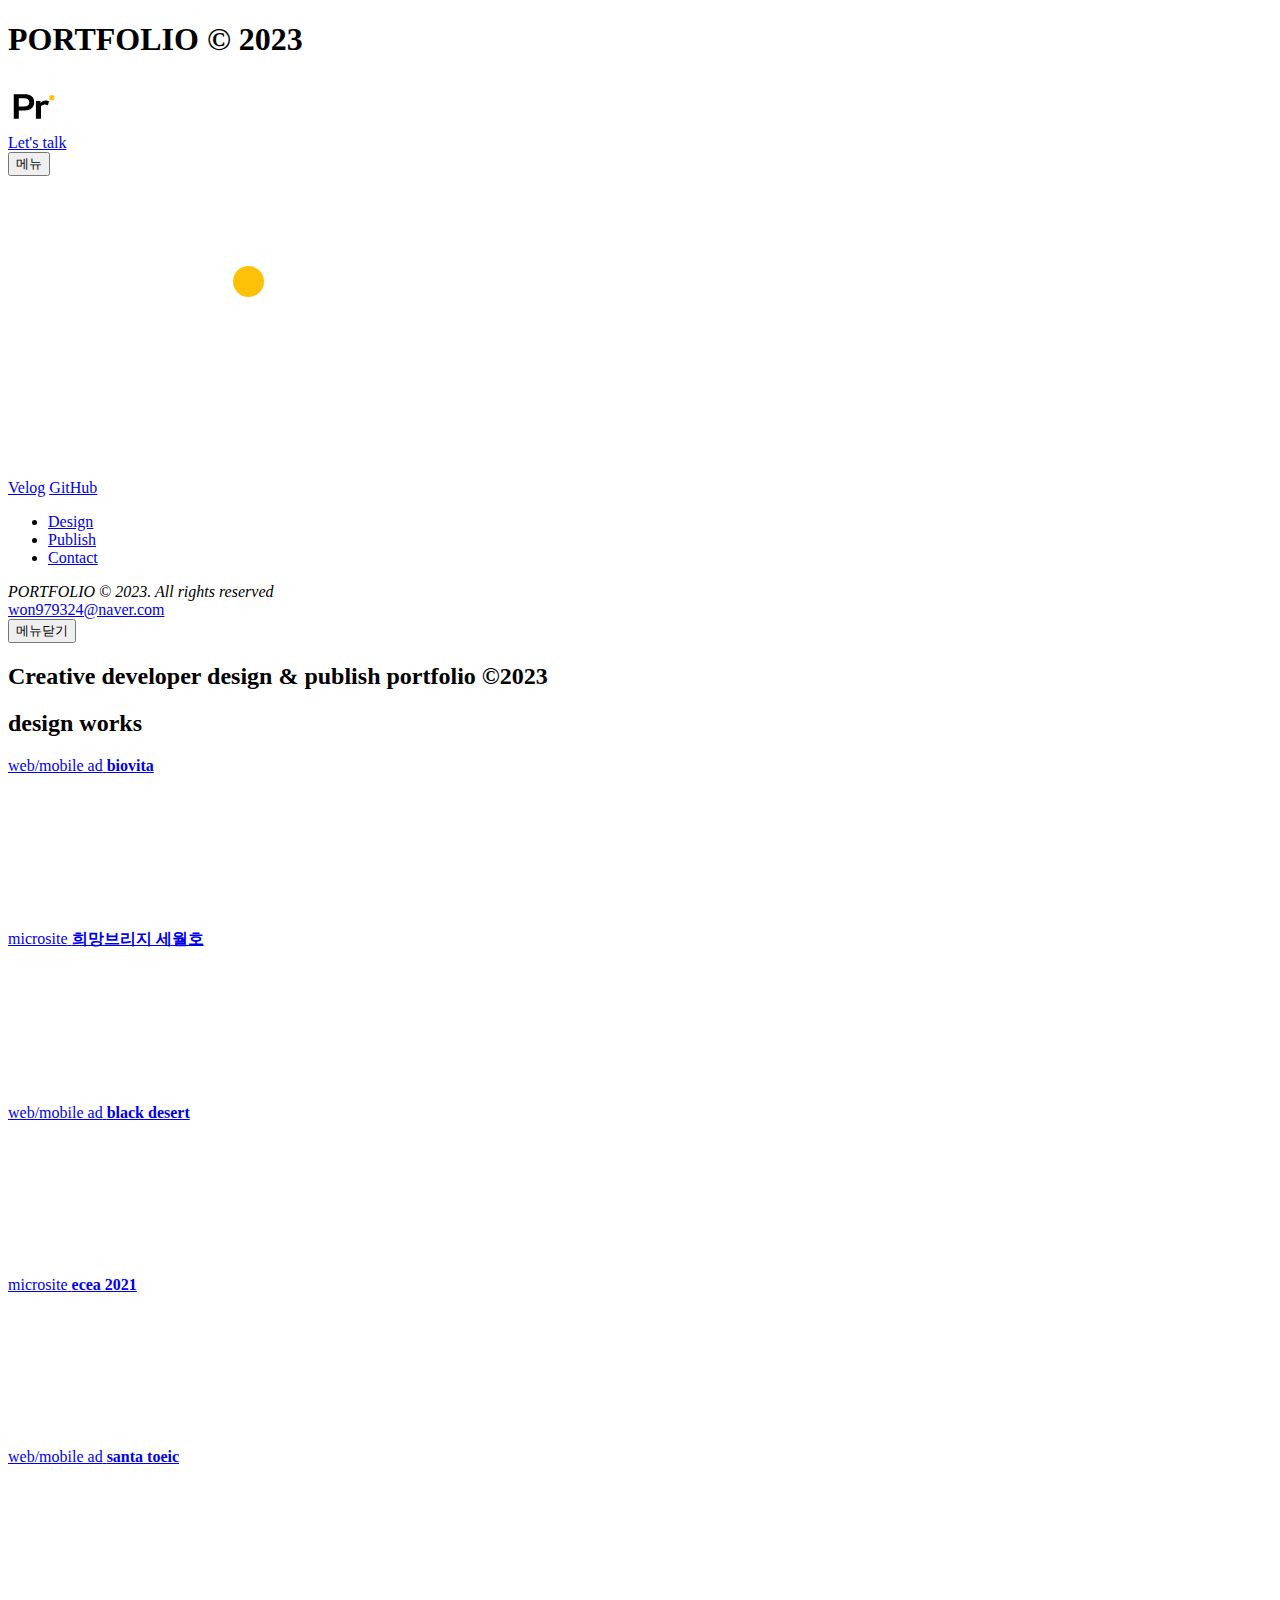
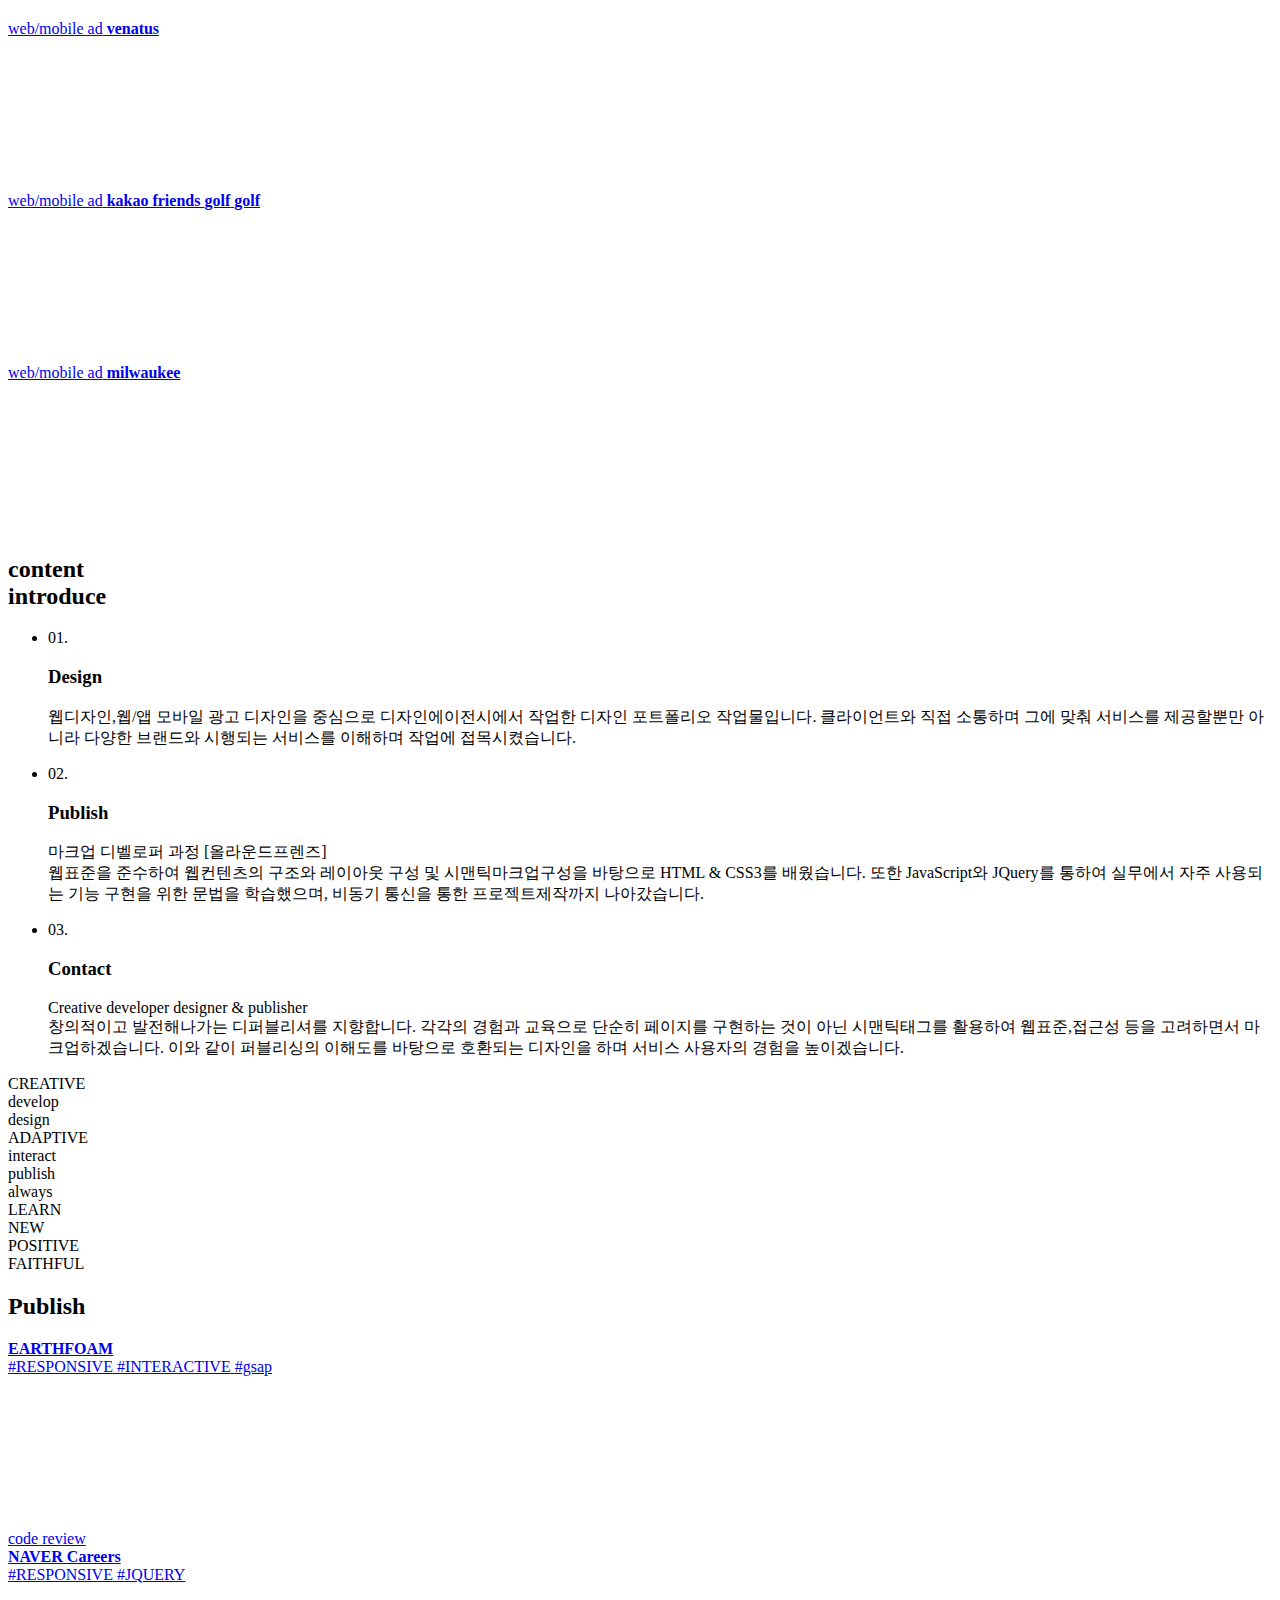
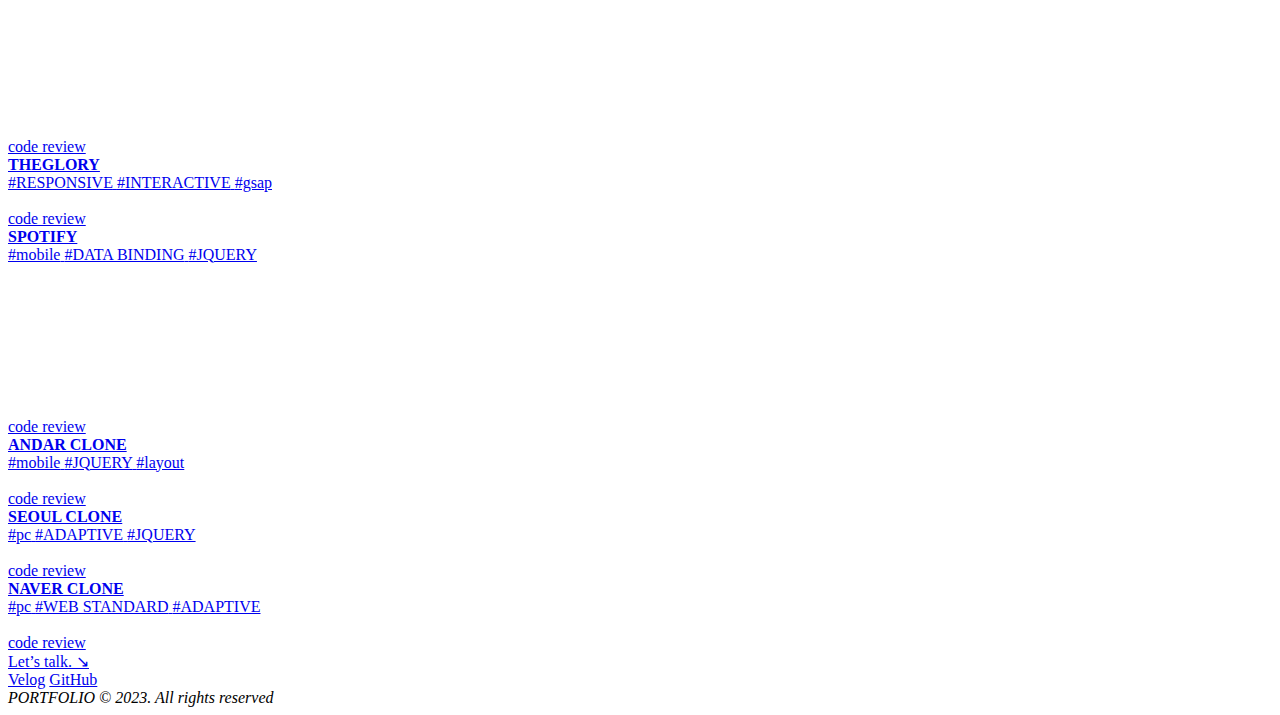
==== index.html @ 527df7a6 "modify" ====
<!DOCTYPE html>
<html lang="en">
<head>
    <meta charset="UTF-8">
    <meta http-equiv="X-UA-Compatible" content="IE=edge">
    <meta name="viewport" content="width=device-width, initial-scale=1.0">
    <title>PORTFOLIO ©2023</title>
    <link rel="stylesheet" href="./assets/css/style.css">
</head>
<body>


    <!-- cursor -->
    <div id="cursor" class="cursor">
        <div class="label"></div>
        <div class="bg"></div>
    </div>
    <!-- //cursor -->

    <!-- header -->
    <header class="header">      
        <div class="group-header">
            <div class="inner">
                <h1 class="title">PORTFOLIO © 2023</h1>
                <a href="./index.html" class="logo">
                    <svg width="50" height="50" viewBox="0 0 256 299" fill="none" xmlns="http://www.w3.org/2000/svg">
                    <path d="M13 85V232H43V182H77C113.4 182 135.4 166.2 135.4 133.4C135.4 100.6 113.4 85 77 85H13ZM73.4 109C94.8 109 105.4 115.4 105.4 133.4C105.4 151.4 94.8 158 73.4 158H43V109H73.4ZM224.03 128C217.63 124.2 205.23 122.2 195.83 123.4C186.83 124.6 177.23 130 172.63 138.8V126H145.43V232H175.83V156.8C179.23 152 185.83 148.6 191.83 147.6C201.43 146 210.03 147.8 217.23 150.8L224.03 128Z" fill="black"/>
                    <circle cx="240.5" cy="105.5" r="15.5" fill="#FFC107"/>
                    </svg>
                </a>
                <div class="wrap">
                    <a href="mailto:won979324@naver.com" class="btn contact">
                        <span>Let's talk</span>
                        <div class="btn-bg"></div>
                    </a>
                    <button type="button" class="btn-menu hover">
                        <span class="blind">메뉴</span>
                        <i class="line"></i>
                        <i class="line"></i>
                    </button>
                </div>
            </div>
        </div>

        <div class="group-menu">
            <div class="menu-content">
                <div class="info">
                    <a href="./index.html" class="menu-logo">
                        <svg width="256" height="299" viewBox="0 0 256 299" fill="none" xmlns="http://www.w3.org/2000/svg">
                        <path d="M13 85V232H43V182H77C113.4 182 135.4 166.2 135.4 133.4C135.4 100.6 113.4 85 77 85H13ZM73.4 109C94.8 109 105.4 115.4 105.4 133.4C105.4 151.4 94.8 158 73.4 158H43V109H73.4ZM224.03 128C217.63 124.2 205.23 122.2 195.83 123.4C186.83 124.6 177.23 130 172.63 138.8V126H145.43V232H175.83V156.8C179.23 152 185.83 148.6 191.83 147.6C201.43 146 210.03 147.8 217.23 150.8L224.03 128Z" fill="#fff"/>
                        <circle cx="240.5" cy="105.5" r="15.5" fill="#FFC107"/>
                        </svg>
                    </a>
                    <div class="sns-list">
                        <a href="https://velog.io/@hjwon2016?tag=portfolio" target="_blank" class="link-sns">Velog</a>
                        <a href="https://github.com/portfolioPr?tab=repositories" target="_blank" class="link-sns">GitHub</a>
                    </div>
                </div>
                <nav class="gnb">
                    <ul class="gnb-list">
                        <li class="gnb-item"><a href="#design" class="txt-oh">Design</a></li>
                        <li class="gnb-item"><a href="#publish" class="txt-oh">Publish</a></li>
                        <li class="gnb-item"><a href="#contact" class="txt-oh">Contact</a></li>
                    </ul>
                </nav>
            </div>
            <div class="menu-footer">
                <address class="policy">PORTFOLIO © 2023. All rights reserved</address>
                <a href="mailto:won979324@naver.com" class="link-mail">won979324@naver.com</a>
            </div>
            <button type="button" class="btn-menu">
                <span class="blind">메뉴닫기</span>
                <i class="line"></i>
                <i class="line"></i>
            </button>
            <div class="menu-bg"></div>
        </div>
    </header>
    <!-- //header -->

    <!-- main-content -->
    <main class="container">
        <section class="section visual" data-theme="black">
            <div class="inner">
                <h2 class="headline">
                    <span class="txt-oh">Creative developer</span>
                    <span class="txt-oh">design & publish</span>
                    <span class="txt-oh">portfolio ©2023</span>
                </h2>
            </div>
        </section>

        
        <section id="design" class="section design" data-cursor="">
            <h2 class="blind">design works</h2>
            <div class="group-content">
                <div class="content-list">
                    <div class="content-item">
                        <a href="./assets/project/biovita.html" class="link-cotent">
                            <div class="txt-box">
                                <div class="wrap">
                                    <span class="sort txt-oh">
                                        <span class="txt">web/mobile ad</span>
                                    </span>
                                    <strong class="subject txt-oh">
                                        <span class="txt hover-line">biovita</span>
                                    </strong>
                                </div>
                            </div>
                        </a>
                        <div class="img-area">
                            <div class="img-box">
                                <video loop="1" muted="1" playsinline="1" autoplay="1" src="./assets/images/biovita.mp4" class="video"></video>
                            </div>
                        </div>
                    </div>

                    <div class="content-item hope">
                        <a href="./assets/project/hopebridge.html" class="link-cotent">
                            <div class="txt-box">
                                <div class="wrap">
                                    <span class="sort txt-oh">
                                        <span class="txt">microsite</span>
                                    </span>
                                    <strong class="subject txt-oh">
                                        <span class="txt hover-line">희망브리지 세월호</span>
                                    </strong>
                                </div>
                            </div>
                        </a>
                        <div class="img-area">
                            <div class="img-box p-left">
                                <video loop="1" muted="1" playsinline="1" autoplay="1" src="./assets/images/hope.mp4" class="video"></video>
                            </div>
                        </div>      
                    </div>

                    <div class="content-item">
                        <a href="./assets/project/blackdesert.html" class="link-cotent">
                            <div class="txt-box">
                                <div class="wrap">
                                    <span class="sort txt-oh">
                                        <span class="txt">web/mobile ad</span>
                                    </span>
                                    <strong class="subject txt-oh">
                                        <span class="txt hover-line">black desert</span>
                                    </strong>
                                </div>
                            </div>
                        </a>
                        <div class="img-area">
                            <div class="img-box">
                                <video loop="1" muted="1" playsinline="1" autoplay="1" src="./assets/images/black.mp4" class="video"></video>
                            </div>
                        </div>
                    </div>

                    <div class="content-item">
                        <a href="./assets/project/ecea.html" class="link-cotent">
                            <div class="txt-box">
                                <div class="wrap">
                                    <span class="sort txt-oh">
                                        <span class="txt">microsite</span>
                                    </span>
                                    <strong class="subject txt-oh">
                                        <span class="txt hover-line">ecea 2021</span>
                                    </strong>
                                </div>
                            </div>
                        </a>
                        <div class="img-area">
                            <div class="img-box p-left">
                                <video loop="1" muted="1" playsinline="1" autoplay="1" src="./assets/images/ecea.mp4" class="video"></video>
                            </div>
                        </div>
                    </div>

                    <div class="content-item">
                        <a href="./assets/project/santatoeic.html" class="link-cotent">
                            <div class="txt-box">
                                <div class="wrap">
                                    <span class="sort txt-oh">
                                        <span class="txt">web/mobile ad</span>
                                    </span>
                                    <strong class="subject txt-oh">
                                        <span class="txt hover-line">santa toeic</span>
                                    </strong>
                                </div>
                            </div>
                        </a>
                        <div class="img-area">
                            <div class="img-box">
                                <video loop="1" muted="1" playsinline="1" autoplay="1" src="./assets/images/santa.mp4" class="video"></video>
                            </div>
                        </div>   
                    </div>

                    <div class="content-item">
                        <a href="./assets/project/venatus.html" class="link-cotent">
                            <div class="txt-box">
                                <div class="wrap">
                                    <span class="sort txt-oh">
                                        <span class="txt">web/mobile ad</span>
                                    </span>
                                    <strong class="subject txt-oh">
                                        <span class="txt hover-line">venatus</span>
                                    </strong>
                                </div>
                            </div>
                        </a>
                        <div class="img-area">
                            <div class="img-box">
                                <video loop="1" muted="1" playsinline="1" autoplay="1" src="./assets/images/venatus.mp4" class="video"></video>
                            </div>
                        </div>
                    </div>

                    <div class="content-item">
                        <a href="./assets/project/kakaogolf.html" class="link-cotent">
                            <div class="txt-box">
                                <div class="wrap">
                                    <span class="sort txt-oh">
                                        <span class="txt">web/mobile ad</span>
                                    </span>
                                    <strong class="subject txt-oh">
                                        <span class="txt hover-line">kakao friends <span class="pc">golf</span></span>
                                        <span class="txt hover-line mobile">golf</span>
                                    </strong>
                                </div>
                            </div>
                        </a>
                        <div class="img-area">
                            <div class="img-box">
                                <video loop="1" muted="1" playsinline="1" autoplay="1" src="./assets/images/kakao.mp4" class="video"></video>
                            </div>
                        </div>  
                    </div>

                    <div class="content-item">
                        <a href="./assets/project/milwaukee.html" class="link-cotent">
                            <div class="txt-box">
                                <div class="wrap">
                                    <span class="sort txt-oh">
                                        <span class="txt">web/mobile ad</span>
                                    </span>
                                    <strong class="subject txt-oh">
                                        <span class="txt hover-line">milwaukee</span>
                                    </strong>
                                </div>
                            </div>
                        </a>
                        <div class="img-area">
                            <div class="img-box">
                                <video loop="1" muted="1" playsinline="1" autoplay="1" src="./assets/images/milwaukee.mp4" class="video"></video>
                            </div>
                        </div>
                    </div>
                </div>
            </div>
        </section>


        <section class="section service" data-theme="black">
            <div class="inner">
                <div class="line-box pc"><i class="line-top"></i></div>
                <div class="group-service">
                    <div class="left-column">
                        <h2 class="headline">content<br />introduce</h2>
                    </div>
                    <div class="right-column">
                        <ul class="service-list">
                            <li class="service-item">
                                <div class="line-box pb3 mobile"><i class="line-top"></i></div>
                                <div class="group-content">
                                    <div class="title-box">
                                        <span class="num">01.</span>
                                        <h3 class="title">Design</h3>
                                    </div>
                                    <div class="txt-box">
                                        <p>웹디자인,웹/앱 모바일 광고 디자인을 중심으로 디자인에이전시에서 작업한 디자인 포트폴리오 작업물입니다. 클라이언트와 직접 소통하며 그에 맞춰 서비스를 제공할뿐만 아니라 다양한 브랜드와 시행되는 서비스를 이해하며 작업에 접목시켰습니다.
                                        </p>
                                    </div>
                                </div>
                            </li>
                            <li class="service-item">
                                <div class="line-box pb3"><i class="line-top"></i></div>
                                <div class="group-content">
                                    <div class="title-box">
                                        <span class="num">02.</span>
                                        <h3 class="title">Publish</h3>
                                    </div>
                                    <div class="txt-box">
                                        <p>마크업 디벨로퍼 과정 [올라운드프렌즈]<br>
                                            웹표준을 준수하여 웹컨텐츠의 구조와 레이아웃 구성 및 시맨틱마크업구성을 바탕으로 HTML & CSS3를 배웠습니다. 또한 JavaScript와 JQuery를 통하여 실무에서 자주 사용되는 기능 구현을 위한 문법을 학습했으며, 비동기 통신을 통한 프로젝트제작까지 나아갔습니다.
                                        </p>
                                    </div>
                                </div>
                            </li>
                            <li class="service-item">
                                <div class="line-box"><i class="line-top"></i></div>
                                <div class="group-content">
                                    <div class="title-box">
                                        <span class="num">03.</span>
                                        <h3 class="title">Contact</h3>
                                    </div>
                                    <div class="txt-box">
                                        <p>Creative developer designer & publisher<br>
                                            창의적이고 발전해나가는 디퍼블리셔를 지향합니다. 각각의 경험과 교육으로 단순히 페이지를 구현하는 것이 아닌 시맨틱태그를 활용하여 웹표준,접근성 등을 고려하면서 마크업하겠습니다. 이와 같이 퍼블리싱의 이해도를 바탕으로 호환되는 디자인을 하며 서비스 사용자의 경험을 높이겠습니다.
                                        </p>
                                    </div>
                                </div>
                            </li>
                        </ul>
                    </div>
                </div>
            </div>
        </section>


        <section class="section accent theme">
            <div class="inner">  
                <div class="group-accent">
                    <div class="txt-box">
                        <div class="txt">CREATIVE</div>
                        <div class="txt">develop</div>
                        <div class="txt">design</div>
                    </div>
                    <div class="txt-box">
                        <div class="txt">ADAPTIVE</div>
                        <div class="txt">interact</div>
                        <div class="txt">publish</div>
                    </div>
                    <div class="txt-box">
                        <div class="txt">always</div>
                        <div class="txt">LEARN</div>
                        <div class="txt">NEW</div>
                    </div>
                    <div class="txt-box">
                        <div class="txt">POSITIVE</div>
                        <div class="txt">FAITHFUL</div>
                    </div>
                </div>
            </div>
        </section>


        <section id="publish" class="section work" data-cursor="">
            <div class="inner">
                <h2 class="headline">Publish</h2>
                <div class="work-list">
                    <div class="work-item">
                        <div class="wrapper">
                            <a href="https://portfoliopr.github.io/EARTHFOAM/" target="_blank">
                                <div class="txt-box">
                                    <div class="wrap">
                                        <strong class="subject txt-oh"><span class="txt">EARTHFOAM</span></strong>
                                        <div class="tag-wrap">
                                            <span class="tag">#RESPONSIVE</span>
                                            <span class="tag">#INTERACTIVE</span>
                                            <span class="tag">#gsap</span>
                                        </div>
                                    </div>
                                </div>
                            </a>
                            <div class="img-area">
                                <div class="img-box p-ver">
                                    <video loop="1" muted="1" playsinline="1" autoplay="1" src="./assets/images/earthfoam.mp4" class="video"></video>
                                </div>
                            </div>      
                            <a href="https://agenciakids.es/" target="_blank" class="link-view txt-oh"><span class="txt hover-line">code review</span></a>
                        </div>
                    </div>
                    <div class="work-item">
                        <div class="wrapper">
                            <a href="https://portfoliopr.github.io/NAVER_Careers/" target="_blank">
                                <div class="txt-box">
                                    <div class="wrap">
                                        <strong class="subject txt-oh"><span class="txt">NAVER Careers</span></strong>
                                        <div class="tag-wrap">
                                            <span class="tag">#RESPONSIVE</span>
                                            <span class="tag">#JQUERY</span>
                                        </div>
                                    </div>
                                </div>
                            </a>
                            <div class="img-area">
                                <div class="img-box">
                                    <video loop="1" muted="1" playsinline="1" autoplay="1" src="./assets/images/naver_career.mp4" class="video"></video>
                                </div>
                            </div>      
                            <a href="https://velog.io/@hjwon2016/%EB%84%A4%EC%9D%B4%EB%B2%84-%EC%BB%A4%EB%A6%AC%EC%96%B4-%ED%81%B4%EB%A1%A0%EC%BD%94%EB%94%A9" target="_blank" class="link-view txt-oh"><span class="txt hover-line">code review</span></a>
                        </div>
                    </div>
                    <div class="work-item">
                        <div class="wrapper">
                            <a href="https://portfoliopr.github.io/THEGLORY/" target="_blank">
                                <div class="txt-box">
                                    <div class="wrap">
                                        <strong class="subject txt-oh"><span class="txt">THEGLORY</span></strong>
                                        <div class="tag-wrap">
                                            <span class="tag">#RESPONSIVE</span>
                                            <span class="tag">#INTERACTIVE</span>
                                            <span class="tag">#gsap</span>
                                        </div>
                                    </div>
                                </div>
                            </a>
                            <div class="img-area">
                                <div class="img-box">
                                    <img src="./assets/images/work_glory.jpg" alt="">
                                </div>
                            </div>              
                            <a href="https://velog.io/@hjwon2016/The-Glory" target="_blank" class="link-view txt-oh"><span class="txt hover-line">code review</span></a>
                        </div>
                    </div>
                    <div class="work-item">
                        <div class="wrapper">
                            <a href="https://portfoliopr.github.io/spotify/" target="_blank">
                                <div class="txt-box">
                                    <div class="wrap">
                                        <strong class="subject txt-oh"><span class="txt">SPOTIFY</span></strong>
                                        <div class="tag-wrap">
                                            <span class="tag">#mobile</span>
                                            <span class="tag">#DATA BINDING</span>
                                            <span class="tag">#JQUERY</span>
                                        </div>
                                    </div>
                                </div>
                            </a>
                            <div class="img-area">
                                <div class="img-box">
                                    <video loop="1" muted="1" playsinline="1" autoplay="1" src="./assets/images/work_sportify.mp4" class="video"></video>
                                </div>
                            </div>
                            <a href="https://velog.io/@hjwon2016/SPOTIFY" target="_blank" class="link-view txt-oh"><span class="txt hover-line">code review</span></a>
                        </div>
                    </div>
                    <div class="work-item">
                        <div class="wrapper">
                            <a href="https://portfoliopr.github.io/ANDAR/" target="_blank">
                                <div class="txt-box">
                                    <div class="wrap">
                                        <strong class="subject txt-oh"><span class="txt">ANDAR CLONE</span></strong>
                                        <div class="tag-wrap">
                                            <span class="tag">#mobile</span>
                                            <span class="tag">#JQUERY</span>
                                            <span class="tag">#layout</span>
                                        </div>
                                    </div>
                                </div>
                            </a>
                            <div class="img-area">
                                <div class="img-box">
                                    <img src="./assets/images/work_andar.jpg" alt="">
                                </div>
                            </div>             
                            <a href="https://velog.io/@hjwon2016/%EC%95%88%EB%8B%A4%EB%A5%B4-%ED%81%B4%EB%A1%A0%EC%BD%94%EB%94%A9" target="_blank" class="link-view txt-oh"><span class="txt hover-line">code review</span></a>
                        </div>
                    </div>
                    <div class="work-item">
                        <div class="wrapper">
                            <a href="https://portfoliopr.github.io/SEOUL/" target="_blank">
                                <div class="txt-box">
                                    <div class="wrap">
                                        <strong class="subject txt-oh"><span class="txt">SEOUL CLONE</span></strong>
                                        <div class="tag-wrap">
                                            <span class="tag">#pc</span>
                                            <span class="tag">#ADAPTIVE</span>
                                            <span class="tag">#JQUERY</span>
                                        </div>
                                    </div>
                                </div>
                            </a>
                            <div class="img-area">
                                <div class="img-box">
                                    <img src="./assets/images/work_seoul.jpg" alt="">
                                </div>
                            </div>    
                            <a href="https://velog.io/@hjwon2016/%EC%84%9C%EC%9A%B8%EC%8B%9C%EC%B2%AD-%ED%81%B4%EB%A1%A0%EC%BD%94%EB%94%A9" target="_blank" class="link-view txt-oh"><span class="txt hover-line">code review</span></a>
                        </div>
                    </div>               
                    <div class="work-item">
                        <div class="wrapper">
                            <a href="https://portfoliopr.github.io/NAVER/" target="_blank">
                                <div class="txt-box">
                                    <div class="wrap">
                                        <strong class="subject txt-oh"><span class="txt">NAVER CLONE</span></strong>
                                        <div class="tag-wrap">
                                            <span class="tag">#pc</span>
                                            <span class="tag">#WEB STANDARD</span>
                                            <span class="tag">#ADAPTIVE</span>
                                        </div>
                                    </div>
                                </div>
                            </a>
                            <div class="img-area">
                                <div class="img-box">
                                    <img src="./assets/images/work_naver.jpg" alt="">
                                </div>
                            </div>  
                            <a href="https://velog.io/@hjwon2016/NAVER-%ED%81%B4%EB%A1%A0%EC%BD%94%EB%94%A9" target="_blank" class="link-view txt-oh"><span class="txt hover-line">code review</span></a>
                        </div>
                    </div>
                    
                </div>
            </div>
        </section>
    </main>
    <!-- //main-content -->

    <!-- footer -->
    <footer id="contact" class="footer">
        <div class="inner">
            <div class="group-contact">
                <a href="mailto:won979324@naver.com" class="contact">
                    <span>Let’s talk.</span>
                    <span class="arrow">↘</span>
                </a>
            </div>
            <div class="inner2">
                <div class="group-link">
                    <a href="https://velog.io/@hjwon2016?tag=portfolio" target="_blank" class="link-sns">Velog</a>
                    <a href="https://github.com/portfolioPr?tab=repositories" target="_blank" class="link-sns">GitHub</a>
                </div>
                <address class="copy">PORTFOLIO © 2023. All rights reserved</address>
            </div>
        </div>
    </footer>
    <!-- //footer -->

    <!-- script -->
    <script src="https://cdnjs.cloudflare.com/ajax/libs/gsap/3.11.4/gsap.min.js"></script>
    <script src="https://cdnjs.cloudflare.com/ajax/libs/gsap/3.11.4/ScrollTrigger.min.js"></script>
    <script src="https://code.jquery.com/jquery-3.6.0.min.js"></script>
    <script src="https://cdnjs.cloudflare.com/ajax/libs/gsap/3.11.5/ScrollToPlugin.min.js"></script>
    <script src="./assets/js/splitType.min.js"></script>
    <script src="./assets/js/main.js"></script>
</body>
</html>
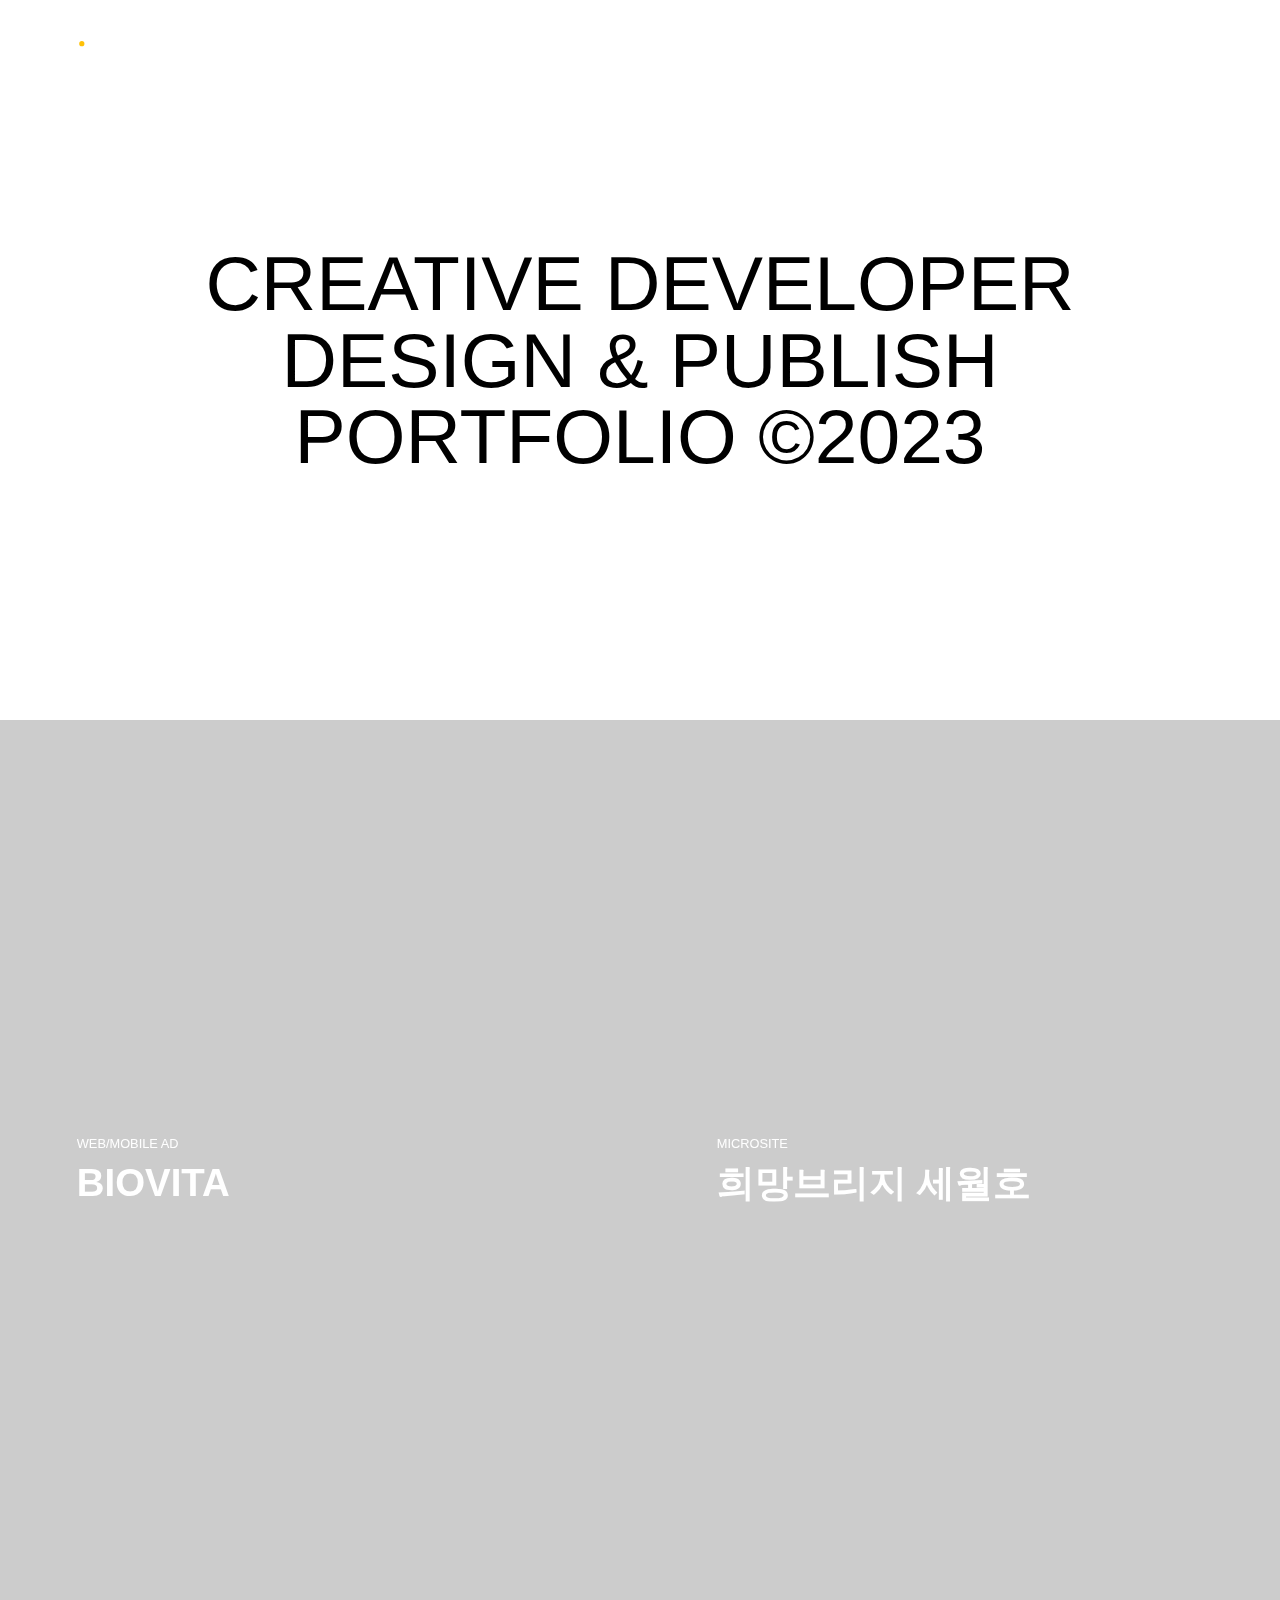
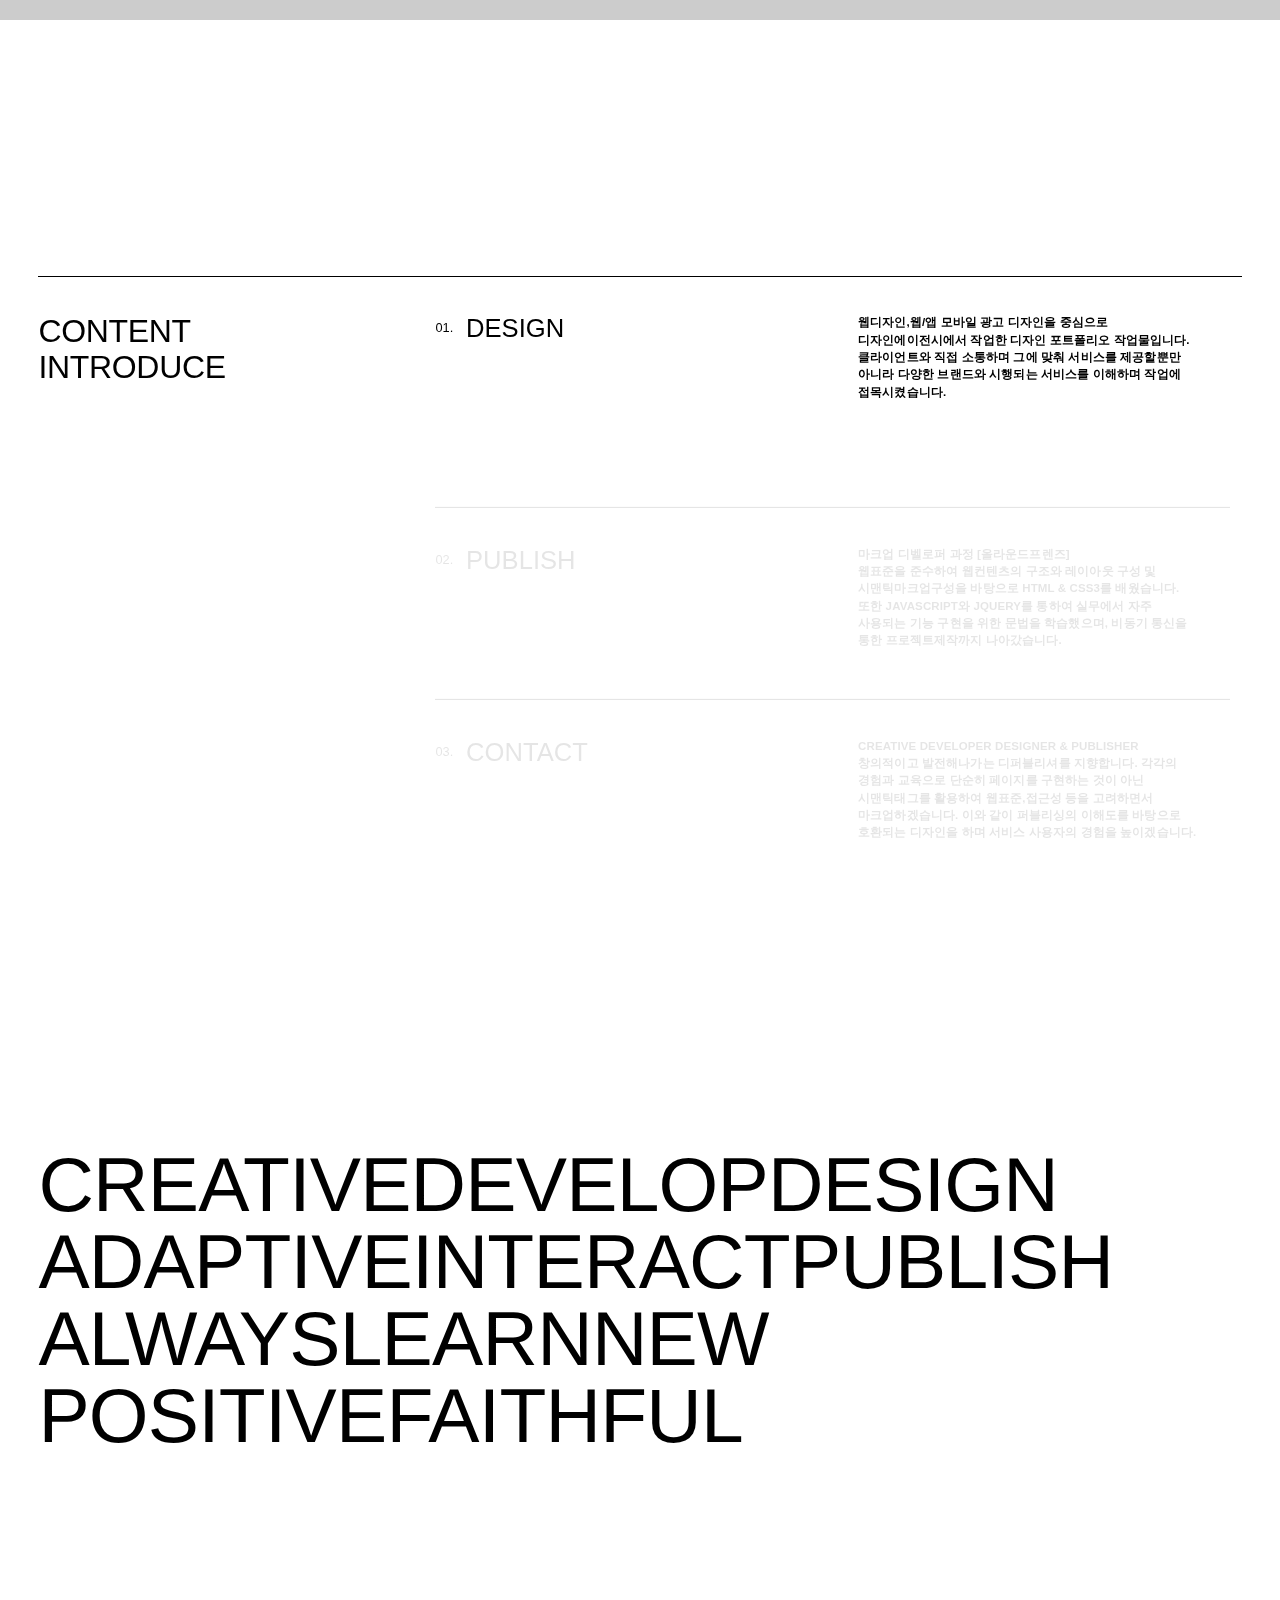
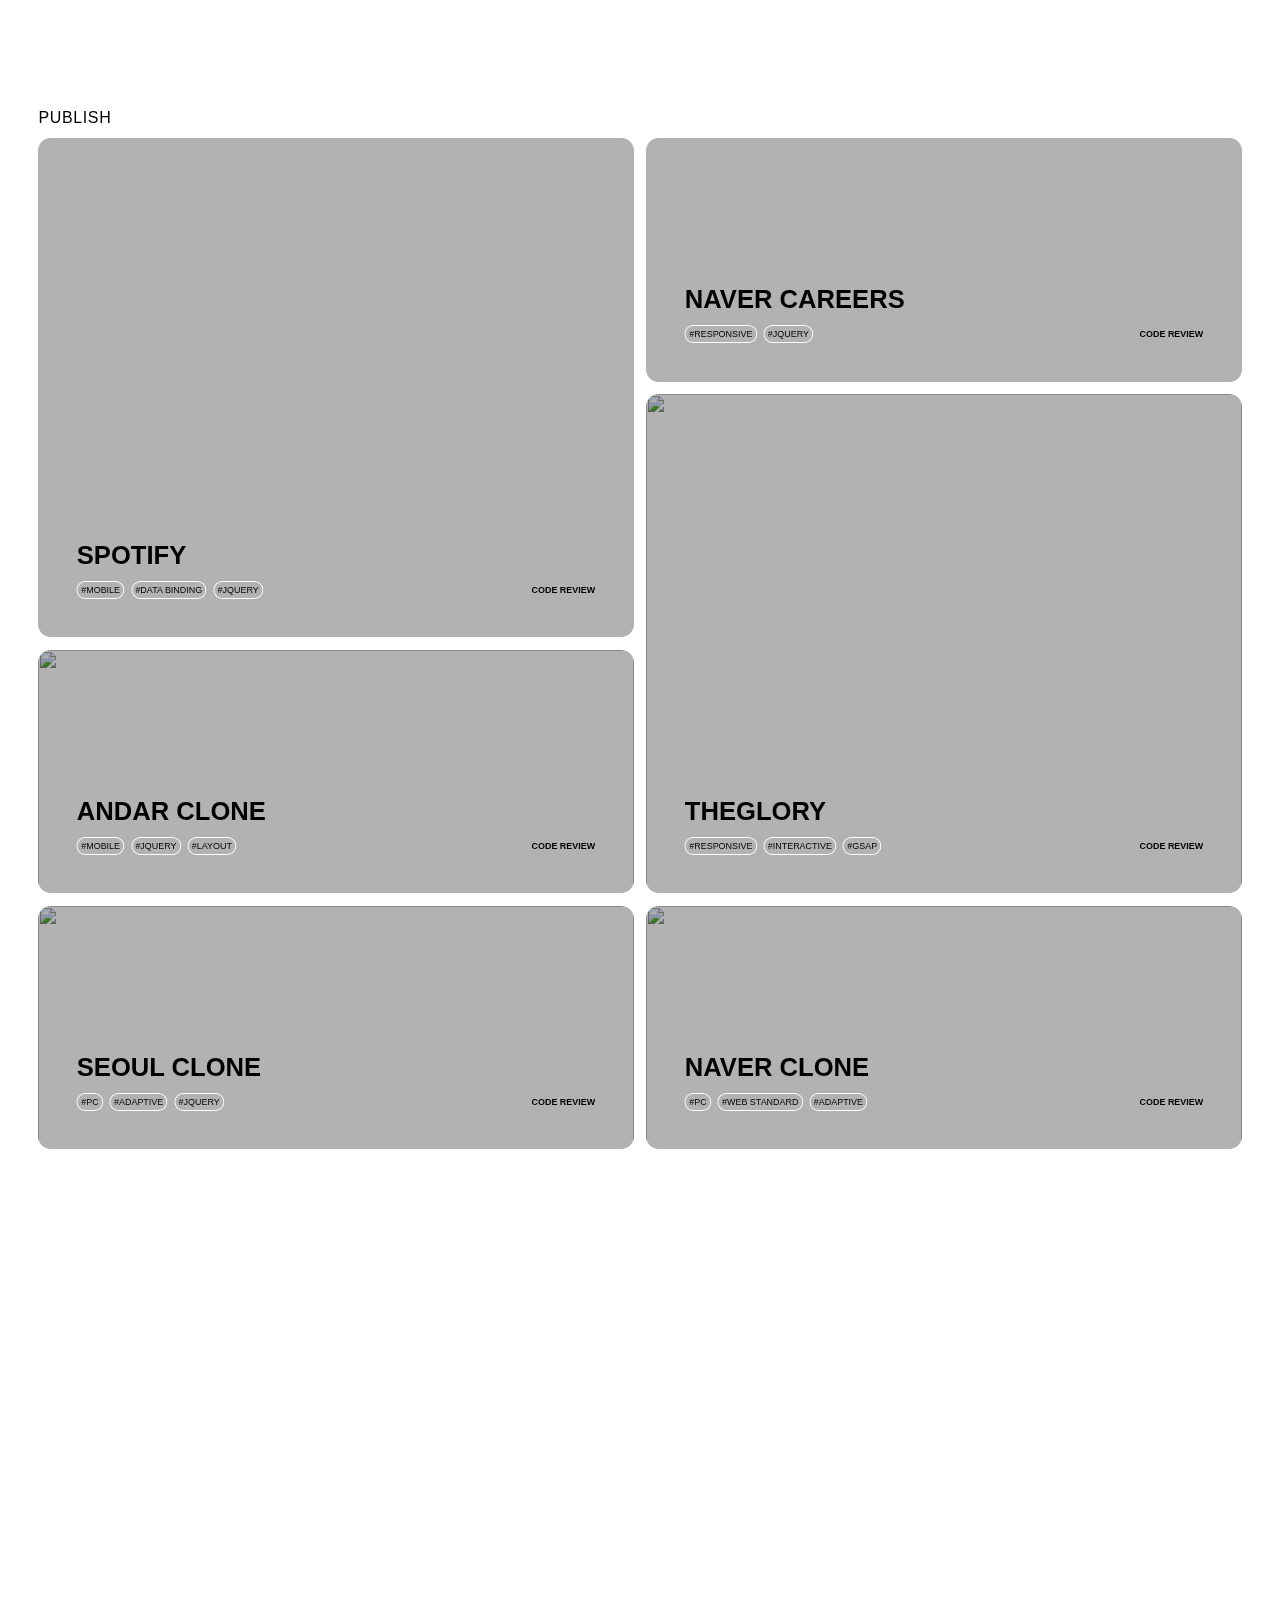
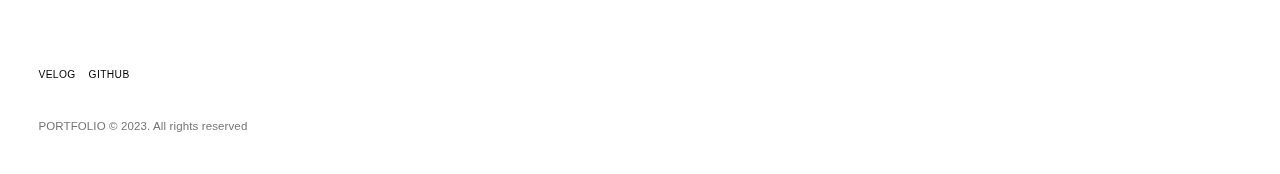
==== commit 54d55d00: "modify" ====
--- a/index.html
+++ b/index.html
@@ -350,24 +350,24 @@
                 <div class="work-list">
                     <div class="work-item">
                         <div class="wrapper">
-                            <a href="https://portfoliopr.github.io/EARTHFOAM/" target="_blank">
+                            <a href="https://portfoliopr.github.io/spotify/" target="_blank">
                                 <div class="txt-box">
                                     <div class="wrap">
-                                        <strong class="subject txt-oh"><span class="txt">EARTHFOAM</span></strong>
+                                        <strong class="subject txt-oh"><span class="txt">SPOTIFY</span></strong>
                                         <div class="tag-wrap">
-                                            <span class="tag">#RESPONSIVE</span>
-                                            <span class="tag">#INTERACTIVE</span>
-                                            <span class="tag">#gsap</span>
+                                            <span class="tag">#mobile</span>
+                                            <span class="tag">#DATA BINDING</span>
+                                            <span class="tag">#JQUERY</span>
                                         </div>
                                     </div>
                                 </div>
                             </a>
                             <div class="img-area">
-                                <div class="img-box p-ver">
-                                    <video loop="1" muted="1" playsinline="1" autoplay="1" src="./assets/images/earthfoam.mp4" class="video"></video>
-                                </div>
-                            </div>      
-                            <a href="https://agenciakids.es/" target="_blank" class="link-view txt-oh"><span class="txt hover-line">code review</span></a>
+                                <div class="img-box">
+                                    <video loop="1" muted="1" playsinline="1" autoplay="1" src="./assets/images/work_sportify.mp4" class="video"></video>
+                                </div>
+                            </div>
+                            <a href="https://velog.io/@hjwon2016/SPOTIFY" target="_blank" class="link-view txt-oh"><span class="txt hover-line">code review</span></a>
                         </div>
                     </div>
                     <div class="work-item">
@@ -412,29 +412,7 @@
                             </div>              
                             <a href="https://velog.io/@hjwon2016/The-Glory" target="_blank" class="link-view txt-oh"><span class="txt hover-line">code review</span></a>
                         </div>
-                    </div>
-                    <div class="work-item">
-                        <div class="wrapper">
-                            <a href="https://portfoliopr.github.io/spotify/" target="_blank">
-                                <div class="txt-box">
-                                    <div class="wrap">
-                                        <strong class="subject txt-oh"><span class="txt">SPOTIFY</span></strong>
-                                        <div class="tag-wrap">
-                                            <span class="tag">#mobile</span>
-                                            <span class="tag">#DATA BINDING</span>
-                                            <span class="tag">#JQUERY</span>
-                                        </div>
-                                    </div>
-                                </div>
-                            </a>
-                            <div class="img-area">
-                                <div class="img-box">
-                                    <video loop="1" muted="1" playsinline="1" autoplay="1" src="./assets/images/work_sportify.mp4" class="video"></video>
-                                </div>
-                            </div>
-                            <a href="https://velog.io/@hjwon2016/SPOTIFY" target="_blank" class="link-view txt-oh"><span class="txt hover-line">code review</span></a>
-                        </div>
-                    </div>
+                    </div>                       
                     <div class="work-item">
                         <div class="wrapper">
                             <a href="https://portfoliopr.github.io/ANDAR/" target="_blank">
--- a/assets/css/style.css
+++ b/assets/css/style.css
@@ -0,0 +1,1800 @@
+@charset "UTF-8";
+/*반응형 화면 크기*/
+/*반응형, 브라우저 크기가 767px 이하일때*/
+/*반응형, 브라우저 크기가 768이상, 1023px 이하일때*/
+/*반응형, 브라우저 크기가 1024px 이상일때*/
+* {
+  margin: 0;
+  padding: 0;
+  font: inherit;
+  color: inherit;
+}
+
+*, :after, :before {
+  box-sizing: border-box;
+  flex-shrink: 0;
+}
+
+:root {
+  -webkit-tap-highlight-color: transparent;
+  -webkit-text-size-adjust: 100%;
+  -moz-text-size-adjust: 100%;
+       text-size-adjust: 100%;
+  cursor: default;
+  line-height: 1.5;
+  overflow-wrap: break-word;
+  -moz-tab-size: 4;
+  -o-tab-size: 4;
+     tab-size: 4;
+}
+
+html, body {
+  height: 100%;
+  line-height: 1;
+}
+
+img, picture, video, canvas, svg {
+  display: block;
+  max-width: 100%;
+}
+
+button {
+  background: none;
+  border: 0;
+  cursor: pointer;
+}
+
+ul, li {
+  list-style: none;
+}
+
+a {
+  text-decoration: none;
+}
+
+table {
+  border-collapse: collapse;
+  border-spacing: 0;
+}
+
+input, select, button, fieldset, form, label {
+  font: inherit;
+  color: inherit;
+  border: 0;
+  margin: 0;
+  padding: 0;
+  vertical-align: baseline;
+  -webkit-appearance: none;
+     -moz-appearance: none;
+          appearance: none;
+  outline: none;
+  background: none;
+}
+
+body {
+  font-family: "Neue Montreal", sans-serif;
+  min-width: 320px;
+  font-size: 16px;
+  line-height: 1;
+  font-weight: 400;
+  min-height: 100%;
+  overflow-x: hidden;
+}
+
+.blind {
+  position: absolute;
+  width: 1px;
+  height: 1px;
+  overflow: hidden;
+  margin: -1px;
+  clip: rect(0 0 0 0);
+}
+
+.inner {
+  padding: 0 3vw;
+}
+@media (max-width: 767px) {
+  .inner {
+    padding: 0 10px;
+  }
+}
+
+.txt-oh {
+  display: block;
+  overflow: hidden;
+}
+.txt-oh .txt {
+  display: block;
+}
+
+.cursor {
+  opacity: 0;
+  visibility: hidden;
+  position: fixed;
+  top: 0;
+  left: 0;
+  text-align: center;
+  transform-origin: center;
+  width: 6vw;
+  height: 6vw;
+  overflow: hidden;
+  color: #000;
+  transform: translate(-100%, -100%);
+  pointer-events: none;
+  mix-blend-mode: difference;
+  z-index: 1000;
+}
+@media (max-width: 1500px) {
+  .cursor {
+    width: 10vw;
+    height: 10vw;
+  }
+}
+@media (max-width: 767px) {
+  .cursor {
+    width: 20vw;
+    height: 20vw;
+  }
+}
+.cursor.on {
+  opacity: 1;
+  visibility: visible;
+}
+.cursor.none {
+  mix-blend-mode: initial;
+}
+.cursor .label {
+  position: absolute;
+  top: 50%;
+  left: 50%;
+  transform: translate(-50%, -50%);
+  align-items: center;
+  display: flex;
+  font-size: 0.7vw;
+  font-weight: 700;
+  justify-content: center;
+  line-height: 1em;
+  padding: 0.4vw 0.9vw;
+  text-transform: uppercase;
+  transition: opacity 0.2s ease-in-out, visibility 0.2s ease-in-out;
+  transition-delay: 0.3s;
+  z-index: 1;
+}
+@media (max-width: 1500px) {
+  .cursor .label {
+    font-size: 2vw;
+    padding: 2vw 15vw;
+  }
+}
+@media (max-width: 767px) {
+  .cursor .label {
+    font-size: 3vw;
+    padding: 2vw 15vw;
+  }
+}
+.cursor .bg {
+  border: 3px solid #fff;
+  width: 6vw;
+  height: 6vw;
+  border-radius: 6vw;
+  display: block;
+  transform: scale(0.5);
+  transition: transform 0.2s ease-in-out, opacity 0.2s ease-in-out, visibility 0.2s ease-in-out;
+  transition-delay: 0.3s;
+}
+@media (max-width: 1500px) {
+  .cursor .bg {
+    width: 10vw;
+    height: 10vw;
+  }
+}
+@media (max-width: 767px) {
+  .cursor .bg {
+    width: 20vw;
+    height: 20vw;
+    border-radius: 999em;
+  }
+}
+.cursor .bg.on {
+  transform: scale(1);
+  background: #ffc107;
+  border: 0;
+}
+
+.hover-line {
+  display: inline-block;
+  background-image: linear-gradient(currentColor, currentColor);
+  background-position: -100% 100%;
+  background-repeat: no-repeat;
+  background-size: 0% 0.07em;
+  transition: background-size 0.4s ease;
+}
+.hover-line:hover {
+  background-size: 100% 0.07em;
+}
+@media (max-width: 767px) {
+  .hover-line {
+    background-size: 0% 0.07em;
+  }
+}
+
+::-moz-selection {
+  color: black;
+  background: #ffc107;
+}
+
+::selection {
+  color: black;
+  background: #ffc107;
+}
+
+::-webkit-scrollbar {
+  background: transparent;
+  width: 10px;
+  height: 10px;
+  mix-blend-mode: difference;
+}
+
+::-webkit-scrollbar-thumb {
+  background: white;
+  border-width: 10px;
+  border-style: solid;
+  right: 10px;
+  position: fixed;
+  border-radius: 100px;
+}
+
+::-webkit-scrollbar-track {
+  background-color: transparent;
+  position: fixed;
+  width: 0px;
+  margin-right: 10px;
+}
+
+.mobile {
+  display: none;
+}
+
+.notScroll {
+  overflow: hidden;
+  width: 100%;
+  height: 100vh;
+}
+
+.kr {
+  font-family: "Pretendard", sans-serif;
+}
+
+/*animation*/
+@keyframes lineHover {
+  0% {
+    transform: scaleX(1);
+    transform-origin: right center;
+  }
+  50% {
+    transform: scaleX(0);
+    transform-origin: right center;
+  }
+  50.001% {
+    transform-origin: left center;
+  }
+  50.002% {
+    transform: scaleX(0);
+  }
+  to {
+    transform: scaleX(1);
+    transform-origin: left center;
+  }
+}
+@font-face {
+  font-family: "Neue Montreal";
+  src: url(../fonts/PPNeueMontreal-Thin.woff2) format("woff2");
+  font-weight: 300;
+}
+@font-face {
+  font-family: "Neue Montreal";
+  src: url(../fonts/PPNeueMontreal-Book.woff2) format("woff2");
+  font-weight: 400;
+}
+@font-face {
+  font-family: "Neue Montreal";
+  src: url(../fonts/PPNeueMontreal-Regular.woff2) format("woff2");
+  font-weight: 450;
+}
+@font-face {
+  font-family: "Pretendard";
+  src: url(../fonts/Pretendard-Light.woff2) format("woff2");
+  font-weight: 300;
+}
+@font-face {
+  font-family: "Pretendard";
+  src: url(../fonts/Pretendard-Regular.woff2) format("woff2");
+  font-weight: 400;
+}
+@font-face {
+  font-family: "Pretendard";
+  src: url(../fonts/Pretendard-Medium.woff2) format("woff2");
+  font-weight: 500;
+}
+@font-face {
+  font-family: "Pretendard";
+  src: url(../fonts/Pretendard-SemiBold.woff2) format("woff2");
+  font-weight: 600;
+}
+@font-face {
+  font-family: "Pretendard";
+  src: url(../fonts/Pretendard-Bold.woff2) format("woff2");
+  font-weight: 700;
+}
+@font-face {
+  font-family: "Bookk";
+  src: url(../fonts/Bookk_regular.ttf) format("ttf");
+  font-weight: 400;
+}
+@font-face {
+  font-family: "Bookk";
+  src: url(../fonts/Bookk_bold.ttf) format("ttf");
+  font-weight: 700;
+}
+.header {
+  position: relative;
+  z-index: 1000;
+  mix-blend-mode: difference;
+  color: #fff;
+}
+.header.on {
+  mix-blend-mode: initial;
+}
+.header.black {
+  color: #000;
+  mix-blend-mode: initial;
+}
+.header.black .group-header .logo svg path {
+  fill: #000;
+}
+.header.black .group-header .wrap .btn-menu .line {
+  background: #000;
+}
+.header.black .group-header .btn {
+  box-shadow: inset 0 0 0 1px #000;
+}
+.header.black .group-header .btn-bg {
+  background: #000;
+}
+.header .group-header {
+  position: fixed;
+  width: 100%;
+  padding-top: 2vw;
+}
+.header .group-header .inner {
+  position: relative;
+  display: flex;
+  justify-content: space-between;
+  align-items: center;
+}
+.header .group-header .title {
+  position: absolute;
+  top: 50%;
+  left: 50%;
+  transform: translate(-50%, -50%);
+  font-size: 0.7vw;
+  font-weight: 700;
+}
+@media (max-width: 1500px) {
+  .header .group-header .title {
+    font-size: clamp(13px, 1vw, 3vw);
+  }
+}
+@media (max-width: 767px) {
+  .header .group-header .title {
+    display: none;
+  }
+}
+.header .group-header .logo {
+  display: block;
+}
+.header .group-header .logo svg path {
+  fill: #fff;
+}
+.header .group-header .btn {
+  box-shadow: inset 0 0 0 1px #fff;
+}
+.header .group-header .btn-bg {
+  background: #fff;
+}
+.header .group-header .wrap {
+  display: flex;
+  align-items: center;
+  -moz-column-gap: 2vw;
+       column-gap: 2vw;
+}
+@media (max-width: 767px) {
+  .header .group-header .wrap {
+    -moz-column-gap: 4vw;
+         column-gap: 4vw;
+  }
+}
+.header .group-header .wrap .contact {
+  flex: 1;
+  display: flex;
+  align-items: center;
+  justify-content: center;
+  height: 35px;
+  line-height: 137%;
+  position: relative;
+  text-align: center;
+  width: 100%;
+  max-width: 108px;
+}
+@media (max-width: 767px) {
+  .header .group-header .wrap .contact {
+    height: 45px;
+  }
+}
+.header .group-header .wrap .contact:hover span {
+  color: #fff;
+}
+.header .group-header .wrap .contact span {
+  display: block;
+  height: 2vw;
+  line-height: 2vw;
+  padding: 0 2vw;
+  mix-blend-mode: difference;
+}
+@media (max-width: 767px) {
+  .header .group-header .wrap .contact span {
+    padding: 0 4vw;
+  }
+}
+.header .group-header .wrap .btn-menu .line {
+  background: #fff;
+}
+.header .group-header .wrap .btn-menu.hover:hover .line::after {
+  content: "";
+  position: absolute;
+  top: 0;
+  left: 0;
+  width: 100%;
+  height: 100%;
+  mix-blend-mode: difference;
+  background: #fff;
+  transform: scale(0);
+  animation: lineHover 0.35s ease-in-out;
+}
+.header .group-menu {
+  position: fixed;
+  top: 0;
+  left: 0;
+  width: 100%;
+  height: 100vh;
+  z-index: 1000;
+  color: #fff;
+  display: flex;
+  flex-direction: column;
+  visibility: hidden;
+}
+.header .group-menu .menu-bg {
+  background: #000;
+  position: absolute;
+  top: 0;
+  left: 0;
+  height: 100%;
+  width: 100%;
+  z-index: -10;
+}
+.header .group-menu .menu-content {
+  display: flex;
+  justify-content: space-between;
+  align-items: center;
+  margin: auto;
+  padding: 5vh 23vw 10vh;
+  width: 100%;
+}
+@media (max-width: 767px) {
+  .header .group-menu .menu-content {
+    flex: 1;
+    padding: 100px 40px;
+    flex-direction: column;
+    align-items: start;
+    row-gap: 10vw;
+  }
+}
+.header .group-menu .menu-content .info {
+  flex: 1;
+  display: flex;
+  flex-direction: column;
+  align-items: start;
+}
+.header .group-menu .menu-content .info .menu-logo {
+  display: block;
+  margin-bottom: 1vw;
+}
+.header .group-menu .menu-content .info .menu-logo svg {
+  width: 20vw;
+  height: 100%;
+}
+.header .group-menu .menu-content .info .link-sns {
+  font-size: 0.9vw;
+  letter-spacing: 0.01em;
+  line-height: 150%;
+  display: block;
+  transition: color 0.3s ease-in-out;
+}
+.header .group-menu .menu-content .info .link-sns:hover {
+  color: #6d6d6d;
+}
+@media (max-width: 767px) {
+  .header .group-menu .menu-content .info .link-sns {
+    font-size: 4vw;
+  }
+}
+.header .group-menu .menu-content .gnb {
+  flex: 1;
+}
+.header .group-menu .menu-content .gnb .gnb-list {
+  display: flex;
+  flex-direction: column;
+}
+@media (max-width: 767px) {
+  .header .group-menu .menu-content .gnb .gnb-list {
+    row-gap: 3vw;
+  }
+}
+.header .group-menu .menu-content .gnb .gnb-item {
+  overflow: hidden;
+  font-size: 5vw;
+  line-height: 100%;
+  transition: opacity 0.4s ease-in-out;
+}
+.header .group-menu .menu-content .gnb .gnb-item:first-child .txt-oh {
+  height: 5.5vw;
+}
+@media (max-width: 767px) {
+  .header .group-menu .menu-content .gnb .gnb-item:first-child .txt-oh {
+    height: 12vw;
+  }
+}
+@media (max-width: 767px) {
+  .header .group-menu .menu-content .gnb .gnb-item {
+    font-size: 11vw;
+  }
+}
+.header .group-menu .menu-footer {
+  display: flex;
+  justify-content: space-between;
+  padding: 0 3vw 2vw;
+}
+@media (max-width: 767px) {
+  .header .group-menu .menu-footer {
+    flex: 1;
+    flex-direction: column;
+    justify-content: start;
+    row-gap: 2vw;
+    padding: 0 40px;
+  }
+}
+.header .group-menu .menu-footer .policy {
+  color: #757575;
+}
+.header .group-menu .btn-menu {
+  position: fixed;
+  right: 3vw;
+  top: 2vw;
+}
+@media (max-width: 767px) {
+  .header .group-menu .btn-menu {
+    right: 20px;
+  }
+}
+.header .group-menu .btn-menu:hover .line {
+  transform: translateY(4.5px) rotate(45deg);
+}
+.header .group-menu .btn-menu:hover .line:last-child {
+  transform: translateY(-4.5px) rotate(-45deg);
+}
+.header .group-menu .btn-menu .line {
+  transform-origin: center center;
+  background: #fff;
+  transform: translateY(4.5px);
+}
+.header .group-menu .btn-menu .line:last-child {
+  transform: translateY(-4.5px);
+}
+
+.footer .inner2 {
+  padding: 12vw 0 3vw;
+}
+.footer .group-contact {
+  max-width: 45vw;
+  overflow: hidden;
+  color: #fff;
+}
+@media (max-width: 767px) {
+  .footer .group-contact {
+    margin-bottom: 40vw;
+    max-width: 100%;
+  }
+}
+.footer .group-contact .contact {
+  font-size: 9vw;
+  letter-spacing: -0.01em;
+  line-height: 96%;
+  display: flex;
+  align-items: center;
+}
+.footer .group-contact .contact .arrow {
+  transform: translateX(0);
+  transition: transform 0.3s ease-in-out;
+}
+.footer .group-contact .contact .arrow.on {
+  transform: translateX(50%);
+}
+@media (max-width: 767px) {
+  .footer .group-contact .contact {
+    font-size: 14vw;
+    justify-content: center;
+  }
+}
+.footer .group-link {
+  display: flex;
+  align-items: end;
+  margin-bottom: 3vw;
+  -moz-column-gap: 1vw;
+       column-gap: 1vw;
+}
+@media (max-width: 1200px) {
+  .footer .group-link {
+    margin-bottom: 2vw;
+  }
+}
+@media (max-width: 767px) {
+  .footer .group-link {
+    align-items: center;
+    justify-content: center;
+  }
+}
+.footer .group-link .link-sns {
+  display: block;
+  transition: color 0.3s ease-in-out;
+  font-size: 0.8vw;
+  letter-spacing: 0.04em;
+  line-height: 100%;
+  text-transform: uppercase;
+}
+.footer .group-link .link-sns:hover {
+  color: #6d6d6d;
+  transition: color 0.3s ease-in-out;
+}
+@media (max-width: 1200px) {
+  .footer .group-link .link-sns {
+    font-size: 2vw;
+  }
+}
+@media (max-width: 1023px) {
+  .footer .group-link .link-sns {
+    font-size: 3vw;
+  }
+}
+@media (max-width: 767px) {
+  .footer .group-link .link-sns {
+    font-size: 4vw;
+  }
+}
+.footer .copy {
+  font-size: 0.9vw;
+  letter-spacing: 0.01em;
+  line-height: 150%;
+  color: #757575;
+}
+@media (max-width: 1200px) {
+  .footer .copy {
+    font-size: 2vw;
+  }
+}
+@media (max-width: 1023px) {
+  .footer .copy {
+    font-size: 3vw;
+  }
+}
+@media (max-width: 767px) {
+  .footer .copy {
+    color: #fff;
+    text-align: center;
+    font-size: 3vw;
+    padding: 4vw 0;
+  }
+}
+
+.btn {
+  background: transparent;
+  border: none;
+  border-radius: 9999em;
+  cursor: pointer;
+  -webkit-mask-image: -webkit-radial-gradient(#fff, #000);
+  overflow: hidden;
+  position: relative;
+  text-align: center;
+  font-weight: 700;
+}
+.btn:hover .btn-bg {
+  transform: scaleY(1);
+  transform-origin: 0 bottom;
+}
+
+.btn-bg {
+  height: 100%;
+  left: 0;
+  position: absolute;
+  right: 0;
+  top: 0;
+  transform: scaleY(0);
+  transform-origin: 0 0;
+  transition: transform 0.3s cubic-bezier(0.52, 0.24, 0.08, 1);
+  z-index: -10;
+}
+
+.btn-menu {
+  -webkit-tap-highlight-color: transparent;
+  align-items: center;
+  cursor: pointer;
+  display: flex;
+  flex-direction: column;
+  justify-content: center;
+  min-height: 35px;
+  min-width: 35px;
+  position: relative;
+  width: 2vw;
+  height: 2vw;
+  z-index: 1000;
+  transition: transform 0.2s ease-in-out;
+}
+.btn-menu .line {
+  position: relative;
+  display: inline-block;
+  height: 1px;
+  margin: 3.5px 0;
+  width: 100%;
+  transition: transform 0.2s ease-in-out, background 0.2s ease-in-out;
+}
+
+.section {
+  padding-bottom: 20vw;
+}
+@media (max-width: 767px) {
+  .section {
+    padding-bottom: 60vw;
+  }
+}
+.section .line-box {
+  position: relative;
+  width: 100%;
+}
+@media (max-width: 767px) {
+  .section .line-box {
+    display: none;
+  }
+}
+.section .line-top {
+  position: absolute;
+  top: 0;
+  background: hsla(0, 0%, 100%, 0.35);
+  height: 1px;
+  transform-origin: left top;
+  width: 100%;
+}
+.section .line-top.on {
+  transform: scale(1);
+}
+@media (max-width: 767px) {
+  .section .line-top {
+    display: none;
+  }
+}
+.section .p-left .video {
+  -o-object-position: left;
+     object-position: left;
+}
+.section .p-ver .video {
+  -o-object-position: left center;
+     object-position: left center;
+}
+
+.visual {
+  padding-bottom: 0;
+  width: 100%;
+  height: 80vh;
+  display: flex;
+  justify-content: center;
+  align-items: center;
+}
+@media (max-width: 1023px) {
+  .visual {
+    height: 70vh;
+  }
+}
+@media (max-width: 767px) {
+  .visual {
+    height: auto;
+    flex-wrap: wrap;
+    padding: 30vw 0;
+  }
+}
+.visual .headline {
+  font-size: 6vw;
+  text-align: center;
+  text-transform: uppercase;
+  display: flex;
+  flex-direction: column;
+  font-weight: 400;
+}
+@media (max-width: 1023px) {
+  .visual .headline {
+    font-size: clamp(48px, 8vw, 8vw);
+    font-weight: 450;
+  }
+}
+@media (max-width: 420px) {
+  .visual .headline {
+    word-break: keep-all;
+    max-width: 320px;
+    font-weight: 450;
+  }
+}
+
+.design {
+  overflow: hidden;
+}
+.design .group-content {
+  position: relative;
+  overflow: hidden;
+  display: flex;
+}
+.design .content-list {
+  display: flex;
+  width: 100vw;
+  height: 100vh;
+}
+@media (max-width: 1023px) {
+  .design .content-list {
+    flex-direction: column;
+    flex-wrap: wrap;
+    height: auto;
+  }
+}
+.design .content-item {
+  position: relative;
+  padding: 3vw;
+  width: 50vw;
+  height: 100%;
+}
+.design .content-item:hover .img-area .img-box::before {
+  content: "";
+  position: absolute;
+  top: 0;
+  left: 0;
+  width: 100%;
+  height: 100%;
+  background: rgba(0, 0, 0, 0.6);
+  z-index: 1;
+}
+@media (max-width: 1023px) {
+  .design .content-item {
+    width: 100vw;
+    padding: 15vw 0;
+    height: auto;
+  }
+}
+@media (max-width: 767px) {
+  .design .content-item {
+    height: 100vw !important;
+    padding: 0;
+  }
+}
+.design .content-item.hope {
+  font-family: "Pretendard", sans-serif;
+}
+.design .content-item .txt-box {
+  position: absolute;
+  top: 50%;
+  transform: translateY(-50%);
+  z-index: 100;
+}
+@media (max-width: 767px) {
+  .design .content-item .txt-box {
+    position: absolute;
+    top: 50%;
+    left: 50%;
+    transform: translate(-50%, -50%);
+    text-align: center;
+    width: 100%;
+  }
+}
+.design .content-item .txt-box .wrap {
+  display: flex;
+  flex-direction: column;
+  row-gap: 1vw;
+  padding: 3vw;
+  color: #fff;
+  text-transform: uppercase;
+  cursor: none;
+}
+.design .content-item .txt-box:hover .hover-line {
+  background-size: 100% 0.07em;
+}
+@media (max-width: 767px) {
+  .design .content-item .txt-box:hover .hover-line {
+    background-size: 0% 0.07em;
+  }
+}
+.design .content-item .txt-box .sort {
+  font-size: 1vw;
+}
+@media (max-width: 1023px) {
+  .design .content-item .txt-box .sort {
+    font-size: 1.5vw;
+  }
+}
+@media (max-width: 767px) {
+  .design .content-item .txt-box .sort {
+    font-size: 4vw;
+  }
+}
+.design .content-item .txt-box .subject {
+  font-size: 3vw;
+  font-weight: 700;
+}
+.design .content-item .txt-box .subject .txt.mobile {
+  display: none;
+}
+@media (max-width: 1023px) {
+  .design .content-item .txt-box .subject {
+    font-size: 4vw;
+  }
+}
+@media (max-width: 767px) {
+  .design .content-item .txt-box .subject {
+    font-size: 10vw;
+  }
+  .design .content-item .txt-box .subject span.pc {
+    display: none;
+  }
+  .design .content-item .txt-box .subject span.txt.mobile {
+    display: block;
+    max-width: 35%;
+    position: absolute;
+    left: 50%;
+    transform: translateX(-50%);
+  }
+}
+.design .content-item .img-area {
+  position: absolute;
+  top: 0;
+  left: 0;
+  width: 100%;
+  height: 100%;
+}
+.design .content-item .img-box {
+  position: relative;
+  width: 100%;
+  height: 100%;
+  overflow: hidden;
+}
+.design .content-item .img-box::before {
+  content: "";
+  position: absolute;
+  top: 0;
+  left: 0;
+  width: 100%;
+  height: 100%;
+  background: rgba(0, 0, 0, 0.2);
+  z-index: 1;
+}
+.design .content-item .img-box img {
+  position: absolute;
+  top: 0;
+  left: 0;
+  -o-object-fit: cover;
+     object-fit: cover;
+  width: 100%;
+  height: 100%;
+}
+.design .content-item .img-box .video {
+  -o-object-fit: cover;
+     object-fit: cover;
+  width: 100%;
+  height: 100%;
+}
+.design .link-content {
+  width: 100%;
+  height: 100%;
+  display: block;
+  overflow: hidden;
+}
+
+.service .line-box {
+  padding-bottom: 3vw;
+}
+@media (max-width: 1023px) {
+  .service .line-box.pc {
+    display: none;
+  }
+}
+.service .line-box .line-top {
+  background: #000;
+}
+.service .group-service {
+  position: relative;
+  display: flex;
+  align-items: flex-start;
+  width: 100%;
+}
+@media (max-width: 1023px) {
+  .service .group-service {
+    flex-direction: column;
+    row-gap: 3vw;
+  }
+}
+@media (max-width: 767px) {
+  .service .group-service {
+    row-gap: 12vw;
+  }
+}
+.service .left-column {
+  position: sticky;
+  top: 10vw;
+  width: 33%;
+  box-sizing: border-box;
+}
+@media (max-width: 1023px) {
+  .service .left-column {
+    position: relative;
+    width: 100%;
+    top: auto;
+  }
+}
+.service .left-column .headline {
+  font-size: 2.5vw;
+  letter-spacing: -0.01em;
+  line-height: 110%;
+  font-weight: 450;
+  text-transform: uppercase;
+}
+@media (max-width: 1023px) {
+  .service .left-column .headline {
+    font-size: 4vw;
+  }
+}
+@media (max-width: 767px) {
+  .service .left-column .headline {
+    font-size: 9vw;
+  }
+}
+.service .right-column {
+  overflow: hidden;
+  width: 66%;
+}
+@media (max-width: 1023px) {
+  .service .right-column {
+    width: 100%;
+  }
+}
+.service .right-column .service-list {
+  display: flex;
+  flex-direction: column;
+}
+@media (max-width: 767px) {
+  .service .right-column .service-list {
+    row-gap: 14vw;
+  }
+}
+.service .right-column .service-item {
+  height: 15vw;
+  transition: opacity 0.4s ease-in-out;
+}
+@media (max-width: 1023px) {
+  .service .right-column .service-item {
+    height: 20vw;
+  }
+  .service .right-column .service-item .mobile {
+    display: block;
+  }
+}
+@media (max-width: 767px) {
+  .service .right-column .service-item {
+    height: auto;
+  }
+}
+.service .right-column .service-item:nth-child(n+2) {
+  border-top: 1px solid #ddd;
+  opacity: 0.1;
+}
+@media (max-width: 767px) {
+  .service .right-column .service-item:nth-child(n+2) {
+    border-top: 0;
+    opacity: 1;
+  }
+}
+.service .right-column .service-item.on {
+  opacity: 1;
+}
+.service .right-column .service-item a {
+  display: flex;
+  flex-direction: column;
+  height: 100%;
+}
+.service .right-column .service-item .group-content {
+  display: flex;
+  align-items: start;
+  -moz-column-gap: 2vw;
+       column-gap: 2vw;
+}
+@media (max-width: 767px) {
+  .service .right-column .service-item .group-content {
+    flex-direction: column;
+  }
+}
+.service .right-column .title-box {
+  width: 50%;
+  display: flex;
+  align-items: center;
+  -moz-column-gap: 1vw;
+       column-gap: 1vw;
+  font-size: 2vw;
+  line-height: 110%;
+  font-weight: 450;
+  text-transform: uppercase;
+}
+@media (max-width: 1023px) {
+  .service .right-column .title-box {
+    width: auto;
+    font-size: 2.5vw;
+  }
+}
+@media (max-width: 767px) {
+  .service .right-column .title-box {
+    width: 100%;
+    font-size: 6vw;
+    margin-bottom: 5vw;
+  }
+  .service .right-column .title-box .num {
+    display: none;
+  }
+}
+.service .right-column .title-box .num {
+  font-size: 1vw;
+}
+.service .right-column .txt-box {
+  width: 43%;
+  font-size: 0.9vw;
+  letter-spacing: 0.01em;
+  line-height: 150%;
+  font-weight: 700;
+  word-break: keep-all;
+  font-family: "Pretendard", sans-serif;
+  text-transform: uppercase;
+}
+@media (max-width: 1023px) {
+  .service .right-column .txt-box {
+    font-size: 1.5vw;
+    width: 65%;
+  }
+}
+@media (max-width: 767px) {
+  .service .right-column .txt-box {
+    width: 100%;
+    font-size: 4.5vw;
+  }
+}
+
+.accent .group-accent {
+  width: 30%;
+  transition: width 2s cubic-bezier(0.22, 1, 0.36, 1);
+}
+.accent .group-accent .txt-box {
+  display: flex;
+  align-items: center;
+  justify-content: space-between;
+}
+.accent .group-accent .txt {
+  font-size: 6vw;
+  letter-spacing: -0.01em;
+  line-height: 100%;
+  text-transform: uppercase;
+}
+@media (max-width: 767px) {
+  .accent .group-accent .txt {
+    font-size: 9vw;
+  }
+  .accent .group-accent .txt:nth-child(3) {
+    display: none;
+  }
+}
+
+.work {
+  position: relative;
+}
+.work .headline {
+  font-size: 0.8;
+  letter-spacing: 0.04em;
+  line-height: 100%;
+  font-weight: 450;
+  text-transform: uppercase;
+  margin-bottom: 1vw;
+}
+.work .work-list {
+  width: 100%;
+  display: grid;
+  grid-template-columns: repeat(2, 1fr);
+  gap: 1vw;
+}
+@media (max-width: 767px) {
+  .work .work-list {
+    display: flex;
+    flex-direction: column;
+    row-gap: 3vw;
+  }
+}
+.work .work-item {
+  position: relative;
+  width: 100%;
+  height: 100%;
+  overflow: hidden;
+  grid-row: span 20;
+  transition: transform 0.2s ease-in-out;
+}
+.work .work-item:hover .img-area .img-box::before {
+  content: "";
+  position: absolute;
+  top: 0;
+  left: 0;
+  width: 100%;
+  height: 100%;
+  background: rgba(0, 0, 0, 0.7);
+  z-index: 1;
+}
+@media (max-width: 767px) {
+  .work .work-item {
+    height: 100vw;
+  }
+}
+.work .work-item .wrapper {
+  width: 100%;
+  height: 100%;
+}
+.work .work-item a {
+  display: block;
+}
+.work .work-item:nth-child(1) {
+  grid-row: span 40;
+}
+.work .work-item:nth-child(3) {
+  grid-row: span 40;
+}
+.work .work-item .txt-box {
+  position: absolute;
+  left: 50%;
+  transform: translateX(-50%);
+  bottom: 3vw;
+  width: 100%;
+  z-index: 100;
+  text-transform: uppercase;
+  overflow: hidden;
+  box-sizing: border-box;
+  cursor: none;
+}
+@media (max-width: 767px) {
+  .work .work-item .txt-box {
+    position: absolute;
+    top: 50%;
+    left: 50%;
+    transform: translate(-50%, -50%);
+    text-align: center;
+    bottom: auto;
+  }
+}
+.work .work-item .txt-box .wrap {
+  padding: 3vw 3vw 0;
+  display: flex;
+  flex-direction: column;
+  row-gap: 1vw;
+}
+@media (max-width: 767px) {
+  .work .work-item .txt-box .wrap {
+    padding: 0;
+    justify-content: center;
+  }
+}
+.work .work-item .txt-box .subject {
+  font-size: 2vw;
+  font-weight: 700;
+}
+@media (max-width: 1200px) {
+  .work .work-item .txt-box .subject {
+    font-size: 2.5vw;
+  }
+}
+@media (max-width: 1023px) {
+  .work .work-item .txt-box .subject {
+    font-size: 3vw;
+  }
+}
+@media (max-width: 767px) {
+  .work .work-item .txt-box .subject {
+    font-size: 9vw;
+    margin-bottom: 2vw;
+  }
+}
+.work .work-item .txt-box .tag-wrap {
+  width: calc(100% - 105px);
+  display: flex;
+  align-items: center;
+  flex-wrap: wrap;
+  gap: 0.5vw;
+}
+@media (max-width: 1200px) {
+  .work .work-item .txt-box .tag-wrap {
+    width: 100%;
+  }
+}
+@media (max-width: 767px) {
+  .work .work-item .txt-box .tag-wrap {
+    justify-content: center;
+    gap: 1.5vw;
+  }
+}
+.work .work-item .txt-box .tag {
+  position: relative;
+  padding: 0.35vw;
+  font-size: 0.7vw;
+  text-align: center;
+}
+@media (max-width: 1200px) {
+  .work .work-item .txt-box .tag {
+    font-size: 1vw;
+    padding: 0.7vw;
+  }
+}
+@media (max-width: 1023px) {
+  .work .work-item .txt-box .tag {
+    font-size: 1.5vw;
+    padding: 0.7vw;
+  }
+}
+@media (max-width: 767px) {
+  .work .work-item .txt-box .tag {
+    font-size: 4vw;
+    padding: 1.5vw;
+  }
+}
+.work .work-item .txt-box .tag::before {
+  content: "";
+  position: absolute;
+  top: 0;
+  left: 0;
+  width: 100%;
+  height: 100%;
+  box-shadow: rgb(255, 255, 255) 0px 0px 0px 1px inset;
+  border-radius: 9999em;
+}
+.work .work-item .img-area {
+  position: absolute;
+  top: 0;
+  left: 0;
+  width: 100%;
+  height: 100%;
+}
+.work .work-item .img-area .img-box {
+  position: relative;
+  width: 100%;
+  height: 100%;
+  overflow: hidden;
+  border-radius: 1vw;
+}
+.work .work-item .img-area .img-box::before {
+  content: "";
+  position: absolute;
+  top: 0;
+  left: 0;
+  width: 100%;
+  height: 100%;
+  background: rgba(0, 0, 0, 0.3);
+  z-index: 1;
+}
+.work .work-item .img-area .img-box img {
+  position: absolute;
+  top: 0;
+  left: 0;
+  -o-object-fit: cover;
+     object-fit: cover;
+  width: 100%;
+  height: 120%;
+  border-radius: 1vw;
+}
+.work .work-item .img-area .img-box .video {
+  -o-object-fit: cover;
+     object-fit: cover;
+  width: 100%;
+  height: 100%;
+}
+.work .work-item .link-view {
+  position: absolute;
+  right: 3vw;
+  bottom: 3.3vw;
+  font-size: 0.7vw;
+  text-transform: uppercase;
+  z-index: 150;
+  font-weight: 700;
+}
+@media (max-width: 1200px) {
+  .work .work-item .link-view {
+    font-size: 1vw;
+    top: 2vw;
+    right: 2vw;
+    bottom: auto;
+  }
+}
+@media (max-width: 1023px) {
+  .work .work-item .link-view {
+    font-size: 1vw;
+  }
+}
+@media (max-width: 767px) {
+  .work .work-item .link-view {
+    font-size: 3vw;
+    top: 5vw;
+    right: 5vw;
+  }
+}
+.work .work-item .link-view .txt.hover-line {
+  background-size: 0% 0.2em;
+}
+.work .work-item .link-view .txt.hover-line:hover {
+  background-size: 100% 0.2em;
+}
+
+.container {
+  position: sticky;
+  top: 0;
+  left: 0;
+  z-index: 100;
+}
+
+.sub-visual {
+  position: relative;
+  width: 100%;
+  height: 100vh;
+  color: #fff;
+}
+@media (max-width: 1023px) {
+  .sub-visual {
+    height: 80vh;
+  }
+}
+@media (max-width: 767px) {
+  .sub-visual {
+    height: 60vh;
+  }
+}
+.sub-visual .title {
+  position: absolute;
+  top: 50%;
+  left: 50%;
+  transform: translate(-50%, -50%);
+  width: 100%;
+  text-align: center;
+  font-size: 8vw;
+  z-index: 100;
+  font-weight: 700;
+  text-transform: uppercase;
+}
+@media (max-width: 1500px) {
+  .sub-visual .title {
+    font-size: clamp(56px, 10vw, 12vw);
+  }
+}
+@media (max-width: 767px) {
+  .sub-visual .title .mobile {
+    display: block;
+  }
+}
+.sub-visual .info-box {
+  position: absolute;
+  bottom: 0;
+  left: 0;
+  width: 100%;
+  z-index: 100;
+}
+.sub-visual .info-box .info-list {
+  padding: 3vw;
+  display: flex;
+  flex-wrap: wrap;
+  gap: 3vw;
+}
+@media (max-width: 767px) {
+  .sub-visual .info-box .info-list {
+    padding: 30px;
+    justify-content: center;
+  }
+}
+.sub-visual .info-box .info-item {
+  text-transform: uppercase;
+  display: flex;
+  -moz-column-gap: 0.5vw;
+       column-gap: 0.5vw;
+}
+@media (max-width: 767px) {
+  .sub-visual .info-box .info-item {
+    -moz-column-gap: 2.5vw;
+         column-gap: 2.5vw;
+  }
+}
+.sub-visual .info-box .info-item .sort {
+  font-weight: 700;
+}
+.sub-visual .img-area {
+  position: absolute;
+  top: 0;
+  left: 0;
+  width: 100%;
+  height: 100%;
+  overflow: hidden;
+}
+.sub-visual .img-box {
+  position: relative;
+  width: 100%;
+  height: 100vh;
+  overflow: hidden;
+}
+@media (max-width: 767px) {
+  .sub-visual .img-box {
+    height: 60vh;
+  }
+}
+.sub-visual .img-box::before {
+  content: "";
+  position: absolute;
+  top: 0;
+  left: 0;
+  width: 100%;
+  height: 100%;
+  background: rgba(0, 0, 0, 0.2);
+  z-index: 1;
+}
+.sub-visual .img-box.object img {
+  width: auto;
+  height: auto;
+  left: auto;
+  padding: 3vw;
+}
+.sub-visual .img-box img {
+  position: absolute;
+  top: auto;
+  left: 0;
+  right: 0;
+  bottom: 0;
+  width: 100%;
+  height: 100%;
+  -o-object-fit: cover;
+     object-fit: cover;
+}
+.sub-visual .dimd {
+  position: fixed;
+  top: 0;
+  left: 0;
+  width: 100%;
+  height: 100vh;
+  background: #fff;
+  z-index: 1000;
+}
+
+.sub-content {
+  padding-bottom: 0;
+}
+.sub-content .group-device {
+  width: 100%;
+  height: 100vh;
+  background: #444;
+}
+@media (max-width: 1023px) {
+  .sub-content .group-device {
+    height: 80vh;
+  }
+}
+@media (max-width: 767px) {
+  .sub-content .group-device {
+    height: 60vh;
+  }
+}
+.sub-content .device-area {
+  max-width: 1140px;
+  height: 100%;
+  display: flex;
+  position: relative;
+  margin: 0 auto;
+  overflow: hidden;
+}
+@media (max-width: 1500px) {
+  .sub-content .device-area {
+    margin: 0% 5% 0% 5%;
+  }
+}
+.sub-content .device-container {
+  width: 100%;
+  display: flex;
+  align-items: center;
+  align-content: center;
+  flex-wrap: wrap;
+  box-sizing: border-box;
+}
+.sub-content .mobile-container {
+  width: 100%;
+  position: absolute;
+  top: 50%;
+  transform: translateY(-50%);
+}
+.sub-content .device-wrap {
+  width: 100%;
+  position: relative;
+  box-sizing: border-box;
+  border-color: #000;
+  border-style: solid;
+  border-width: 10px;
+  border-radius: 10px;
+}
+@media (max-width: 767px) {
+  .sub-content .device-wrap {
+    border-width: 7px;
+    border-radius: 7px;
+  }
+}
+.sub-content .device-wrap.pc {
+  width: 90%;
+  padding: 30% 0;
+}
+.sub-content .device-wrap.mo {
+  width: auto;
+  margin: 0% 0% 0% 82%;
+  padding: 18% 0;
+  border-width: 8px;
+  border-radius: 8px;
+}
+@media (max-width: 767px) {
+  .sub-content .device-wrap.mo {
+    border-width: 5px;
+    border-radius: 5px;
+  }
+}
+.sub-content .device {
+  box-sizing: border-box;
+  position: absolute;
+  top: 0;
+  left: 0;
+  right: 0;
+  bottom: 0;
+  overflow: hidden;
+}
+.sub-content .device img {
+  position: absolute;
+  top: 50%;
+  left: 50%;
+  transform: translate(-50%, -50%);
+  width: 100%;
+  height: 100%;
+  -o-object-fit: cover;
+     object-fit: cover;
+}
+.sub-content .device video {
+  position: absolute;
+  top: 50%;
+  left: 50%;
+  transform: translate(-50%, -50%);
+  width: 100%;
+  height: 100%;
+  -o-object-fit: cover;
+     object-fit: cover;
+}
+.sub-content .img-box {
+  overflow: hidden;
+  position: relative;
+  width: 100%;
+  height: 100vh;
+}
+@media (max-width: 1023px) {
+  .sub-content .img-box {
+    height: 80vh;
+  }
+}
+@media (max-width: 767px) {
+  .sub-content .img-box {
+    height: 50vh;
+  }
+}
+.sub-content img {
+  position: absolute;
+  left: 0;
+  top: auto;
+  right: 0;
+  bottom: 0;
+  width: 100%;
+  height: 100%;
+  -o-object-fit: cover;
+     object-fit: cover;
+}
+
+.footer.sub {
+  background: #000;
+}
+.footer.sub .inner {
+  padding: 5vw 3vw;
+}
+@media (max-width: 767px) {
+  .footer.sub .inner {
+    padding: 15vw 0;
+  }
+}
+@media (max-width: 767px) {
+  .footer.sub .inner2 {
+    padding: 0;
+  }
+}
+.footer.sub .navigation {
+  position: relative;
+}
+.footer.sub .txt-box {
+  position: absolute;
+  top: 50%;
+  left: 50%;
+  transform: translate(-50%, -50%);
+  text-transform: uppercase;
+  display: flex;
+  align-items: center;
+  gap: 3vw;
+  z-index: 100;
+}
+@media (max-width: 767px) {
+  .footer.sub .txt-box {
+    width: 100%;
+    text-align: center;
+    flex-direction: column;
+  }
+}
+.footer.sub .txt-box .label {
+  font-size: 1vw;
+  font-weight: 400;
+}
+@media (max-width: 767px) {
+  .footer.sub .txt-box .label {
+    font-size: 4vw;
+  }
+}
+.footer.sub .txt-box .subject {
+  font-size: 4vw;
+  font-weight: 500;
+}
+@media (max-width: 767px) {
+  .footer.sub .txt-box .subject {
+    font-size: 10vw;
+  }
+}
+.footer.sub .img-box {
+  position: relative;
+  width: 100%;
+  height: 30vh;
+  overflow: hidden;
+}
+.footer.sub .img-box::before {
+  content: "";
+  position: absolute;
+  top: 0;
+  left: 0;
+  width: 100%;
+  height: 100%;
+  background: rgba(0, 0, 0, 0.2);
+  z-index: 1;
+}
+.footer.sub .video {
+  -o-object-fit: cover;
+     object-fit: cover;
+  width: 100%;
+  height: 100%;
+}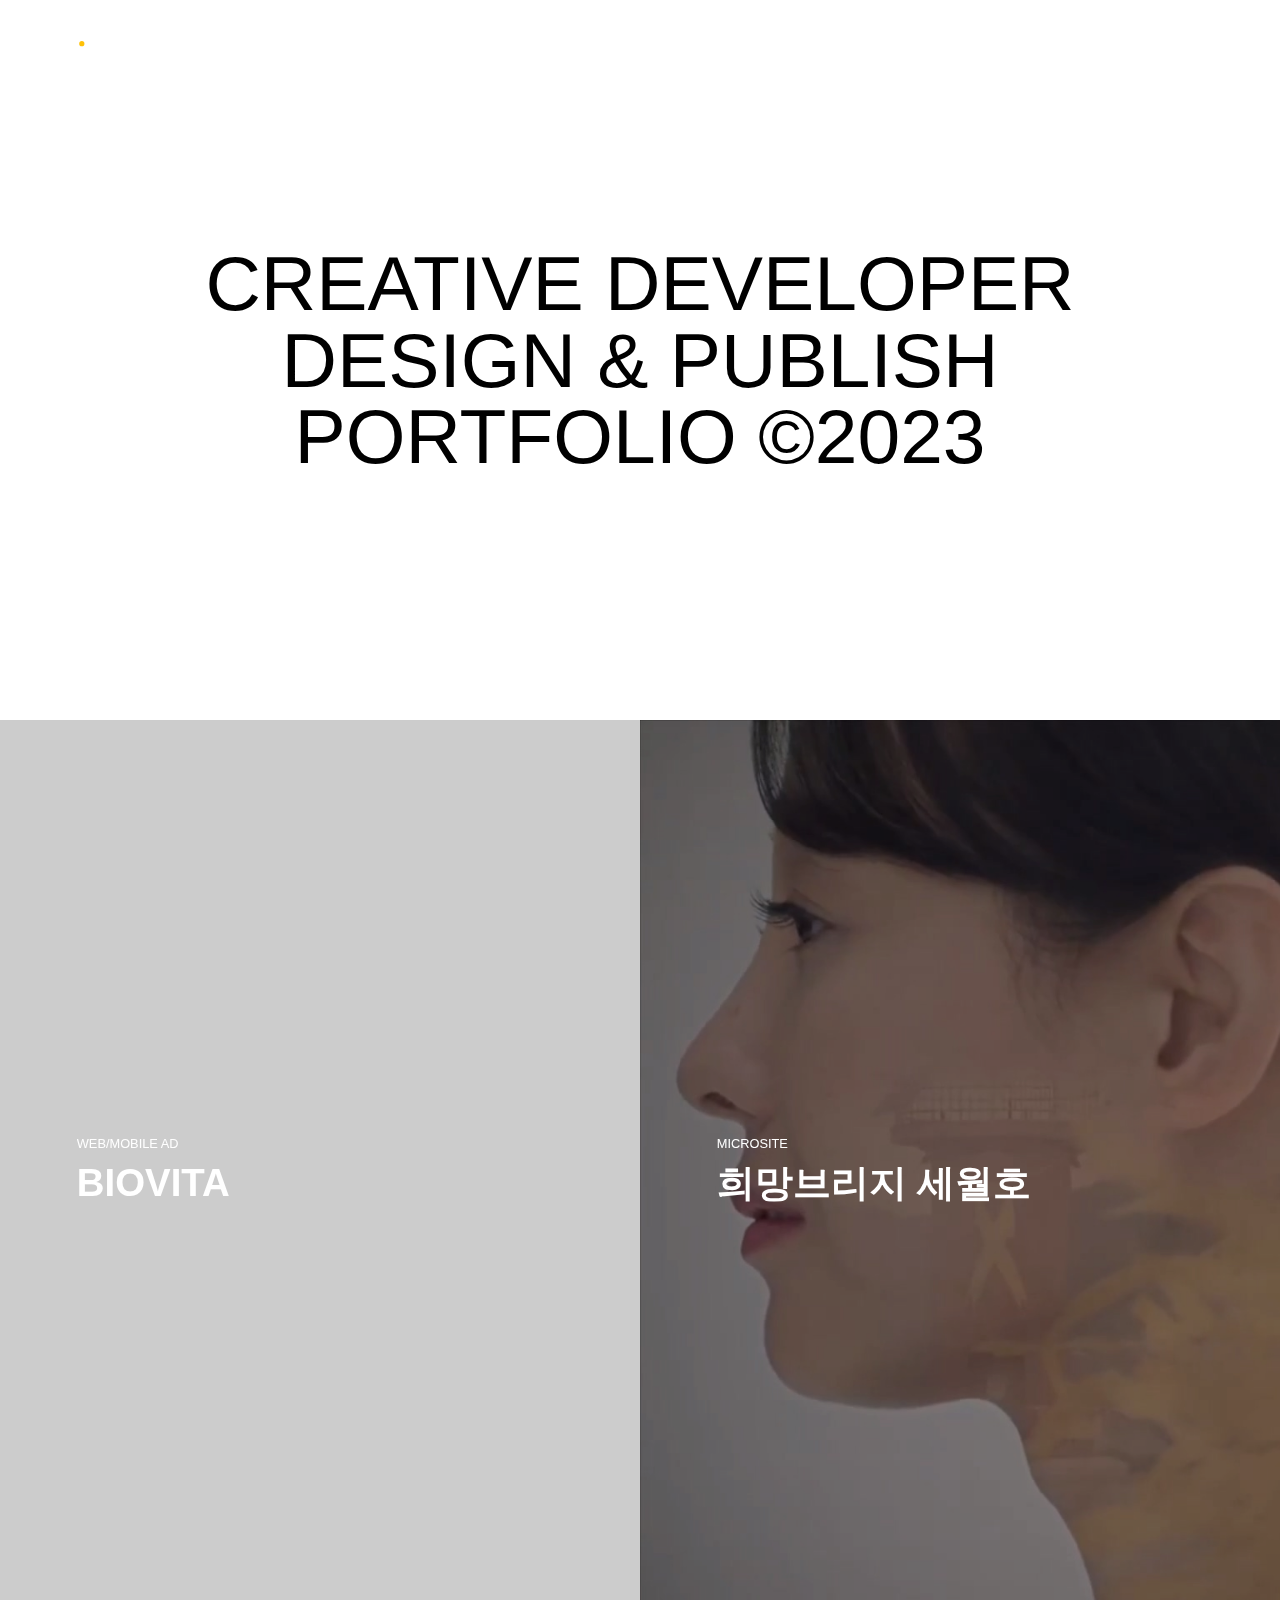
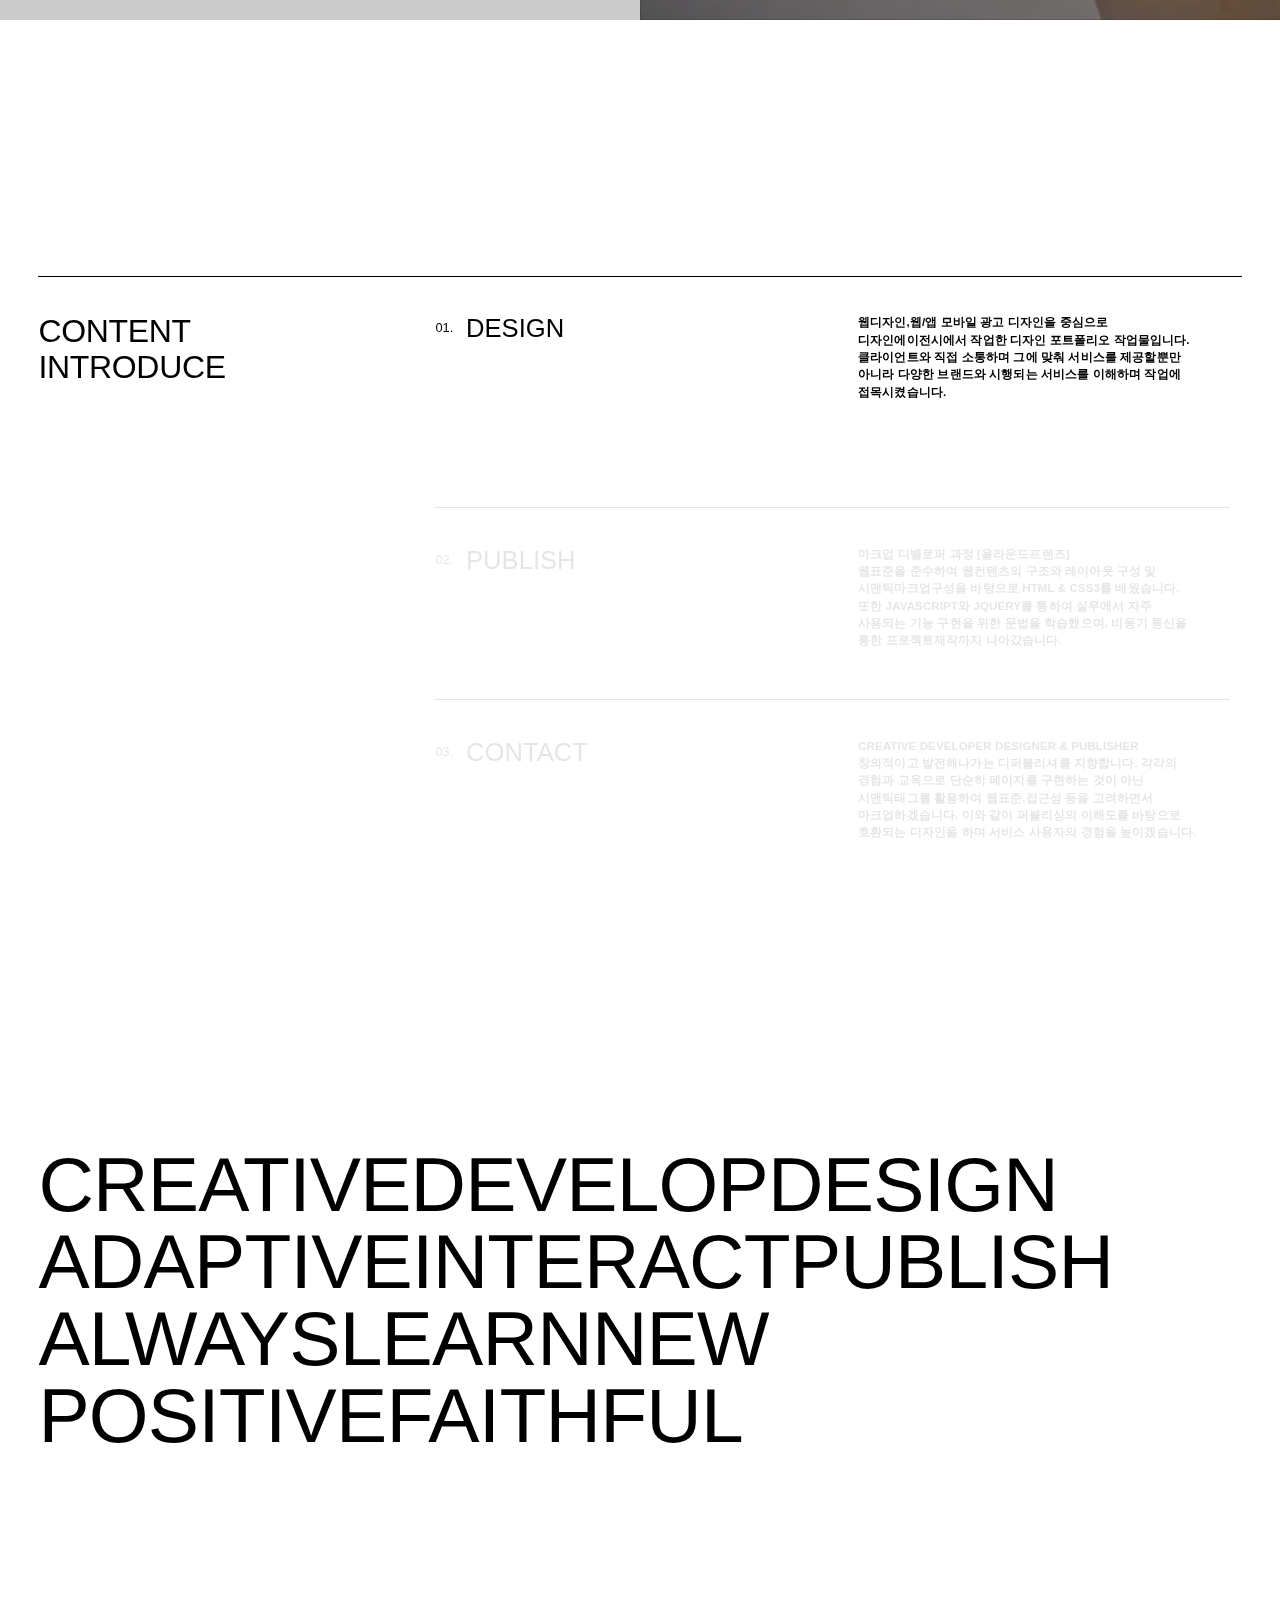
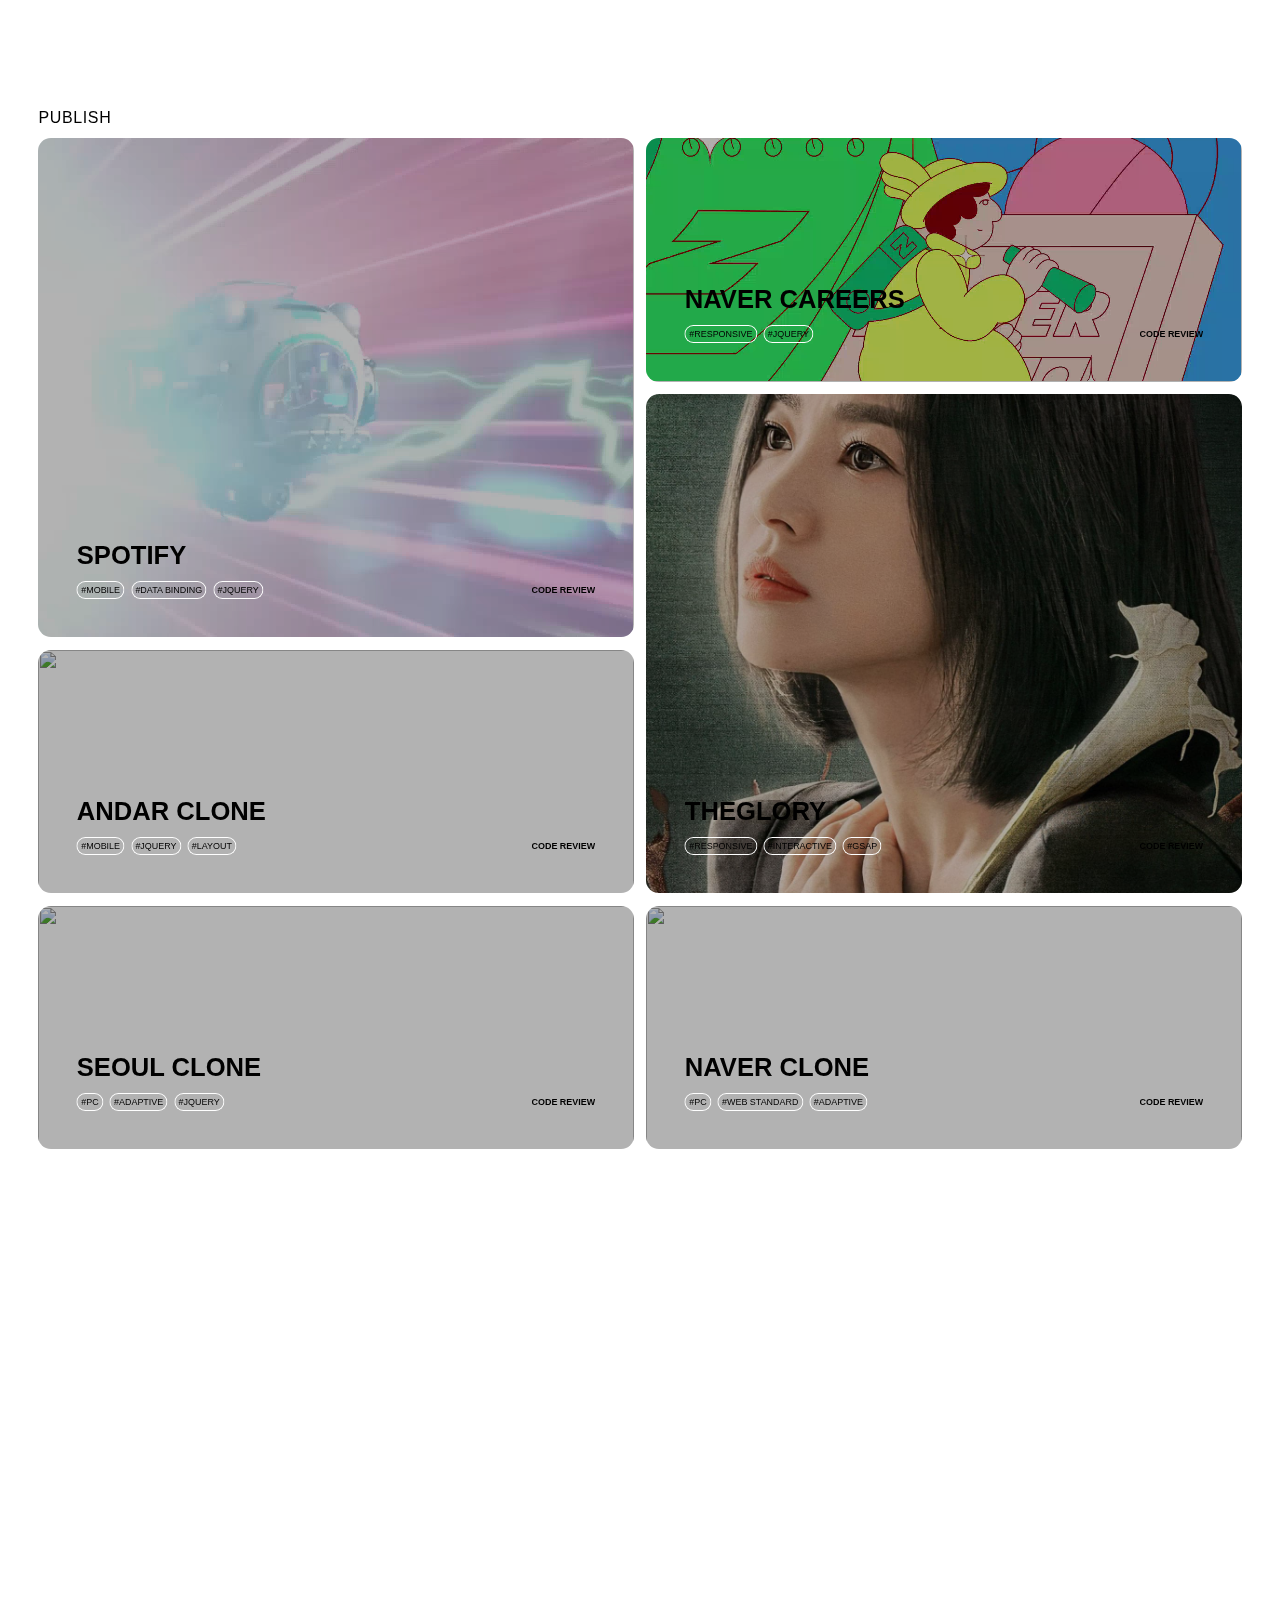
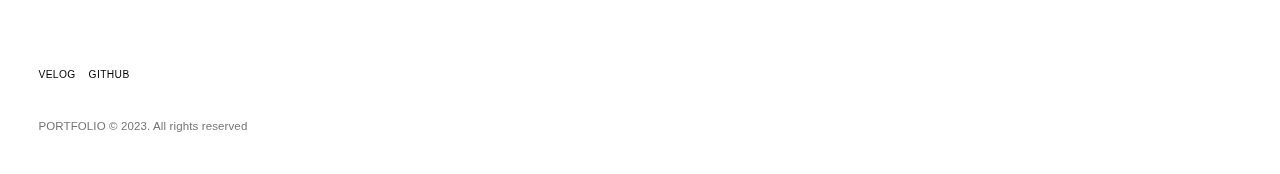
==== commit c1d4f297: "modify" ====
--- a/index.html
+++ b/index.html
@@ -130,7 +130,7 @@
                         </a>
                         <div class="img-area">
                             <div class="img-box p-left">
-                                <video loop="1" muted="1" playsinline="1" autoplay="1" src="./assets/images/hope.mp4" class="video"></video>
+                                <img src="./assets/images/vis_hope.jpg" alt>
                             </div>
                         </div>      
                     </div>
@@ -150,7 +150,7 @@
                         </a>
                         <div class="img-area">
                             <div class="img-box">
-                                <video loop="1" muted="1" playsinline="1" autoplay="1" src="./assets/images/black.mp4" class="video"></video>
+                                <img src="./assets/images/vis_black.jpg" alt>
                             </div>
                         </div>
                     </div>
@@ -170,7 +170,7 @@
                         </a>
                         <div class="img-area">
                             <div class="img-box p-left">
-                                <video loop="1" muted="1" playsinline="1" autoplay="1" src="./assets/images/ecea.mp4" class="video"></video>
+                                <img src="./assets/images/vis_ecea.jpg" alt>
                             </div>
                         </div>
                     </div>
--- a/assets/css/style.css
+++ b/assets/css/style.css
@@ -794,6 +794,10 @@
   -o-object-position: left;
      object-position: left;
 }
+.section .p-left img {
+  -o-object-position: left;
+     object-position: left;
+}
 .section .p-ver .video {
   -o-object-position: left center;
      object-position: left center;
